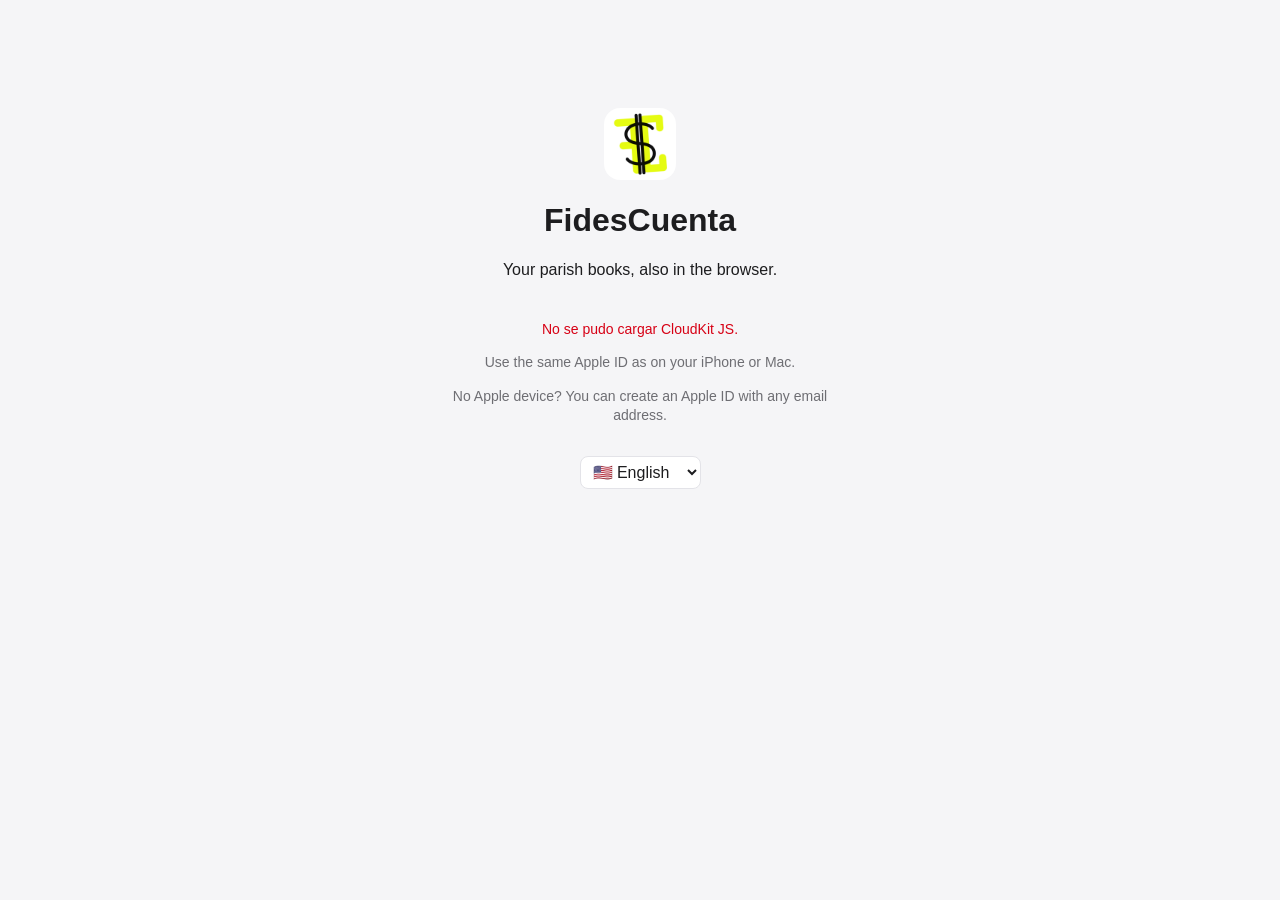
==== app/index.html @ 5e275b1d "Wersja web: układ wiersza w trybie audytu Co-Authored-By: Claude Opus 5.5 <noreply@anthropic.com>" ====
<!doctype html>
<html lang="es">
<head>
<meta charset="utf-8">
<meta name="viewport" content="width=device-width, initial-scale=1">
<title>FidesCuenta Web</title>
<meta name="description" content="FidesCuenta en el navegador: sus libros de iCloud.">
<link rel="icon" href="/fidescuenta/icon.png">
  <script type="module" crossorigin src="/app/assets/index-3t10vP0Q.js"></script>
  <link rel="stylesheet" crossorigin href="/app/assets/index-Bavd83fP.css">
</head>
<body>
<!-- Przyciski Apple rysuje biblioteka CloudKit JS w tych elementach. Trzymamy je poza
     częścią zarządzaną przez Preact i tylko przenosimy w miejsce ekranu (ui/AppleSlot). -->
<div class="holder">
  <div id="apple-sign-in-button"></div>
  <div id="apple-sign-out-button"></div>
</div>
<div id="root"></div>
</body>
</html>
---- app/assets/index-Bavd83fP.css ----
:root{--bg: #f5f5f7;--card: #ffffff;--text: #1d1d1f;--muted: #6e6e73;--line: #e3e3e8;--income: #248a3d;--expense: #d70015;--transfer: #0a64d8;--accent: #1f6f43;--warn: #b25e00;--income-tint: rgba(36, 138, 61, .07);--expense-tint: rgba(215, 0, 21, .06);--transfer-tint: rgba(10, 100, 216, .06)}@media(prefers-color-scheme:dark){:root:not([data-theme=light]){--bg: #111113;--card: #1c1c1e;--text: #f2f2f7;--muted: #a1a1a6;--line: #2c2c2e;--income: #30d158;--expense: #ff453a;--transfer: #409cff;--accent: #5cc58a;--warn: #ff9f0a;--income-tint: rgba(48, 209, 88, .14);--expense-tint: rgba(255, 69, 58, .14);--transfer-tint: rgba(64, 156, 255, .14)}}:root[data-theme=dark]{--bg: #111113;--card: #1c1c1e;--text: #f2f2f7;--muted: #a1a1a6;--line: #2c2c2e;--income: #30d158;--expense: #ff453a;--transfer: #409cff;--accent: #5cc58a;--warn: #ff9f0a;--income-tint: rgba(48, 209, 88, .14);--expense-tint: rgba(255, 69, 58, .14);--transfer-tint: rgba(64, 156, 255, .14)}*{box-sizing:border-box}body{margin:0;background:var(--bg);color:var(--text);font:16px/1.4 -apple-system,BlinkMacSystemFont,Segoe UI,Roboto,sans-serif}button,select{font:inherit;color:inherit}[hidden]{display:none!important}.banner{background:#fff4cc;color:#6b5300;text-align:center;font-size:13px;padding:6px 16px}.login{max-width:420px;margin:12vh auto 0;padding:0 16px;text-align:center}.login img{border-radius:16px}.login h1{margin:12px 0 4px}.apple{margin:24px 0 8px;width:100%;padding:12px;border:0;border-radius:10px;background:#000;color:#fff;font-weight:600;cursor:pointer}@media(prefers-color-scheme:dark){.apple{background:#fff;color:#000}}#apple-sign-in-button{margin:24px auto 8px;display:flex;justify-content:center;text-align:left}#apple-sign-out-button{text-align:left;max-width:100%}#apple-sign-out-button .apple-auth-button{width:100%!important;max-width:196px;box-sizing:border-box}.holder{display:none}.sidebar .bottom{margin-top:auto;display:flex;flex-direction:column;gap:8px}.muted{color:var(--muted);font-size:14px}html,body{height:100%}#root{height:100vh;height:100dvh;display:flex;flex-direction:column;overflow-y:auto}.app{flex:1;min-height:0;display:grid;grid-template-columns:220px 1fr;grid-template-rows:minmax(0,1fr)}.sidebar{border-right:1px solid var(--line);padding:16px 12px;display:flex;flex-direction:column;gap:12px;overflow-y:auto}.sidebar select{width:100%;padding:8px;border:1px solid var(--line);border-radius:8px;background:var(--card)}.sidebar nav{display:flex;flex-direction:column;gap:4px}.sidebar nav button{text-align:left;padding:8px 10px;border:0;border-radius:8px;background:none;cursor:pointer}.sidebar nav button.active{background:var(--accent);color:#fff}.link{margin-top:auto;border:0;background:none;color:var(--muted);cursor:pointer;text-align:left;padding:8px 10px}.content{display:flex;flex-direction:column;min-width:0;min-height:0;overflow:hidden}.bar{display:flex;align-items:center;justify-content:space-between;gap:12px;padding:16px 20px 8px}.bar h2{margin:0}.month{display:flex;align-items:center;gap:8px}.month span{min-width:150px;text-align:center}.month button{border:1px solid var(--line);background:var(--card);border-radius:8px;width:32px;height:32px;cursor:pointer}.view{flex:1;min-height:0;overflow-y:auto;padding:0 20px 16px}.empty{color:var(--muted);padding:32px 0;text-align:center}.day{display:flex;justify-content:space-between;color:var(--muted);font-size:14px;padding:16px 4px 6px;text-transform:capitalize}.row{display:flex;justify-content:space-between;gap:12px;padding:10px 12px;border-bottom:1px solid var(--line);background:var(--card)}.row.income{background:var(--income-tint)}.row.expense,.row.reimbursement{background:var(--expense-tint)}.row.transfer{background:var(--transfer-tint)}.row .main{display:flex;flex-direction:column;min-width:0;flex:1}.row .details{color:var(--muted);font-size:14px;white-space:nowrap;overflow:hidden;text-overflow:ellipsis}.row .side{display:flex;flex-direction:column;align-items:flex-end;gap:2px;flex-shrink:0}.amount{white-space:nowrap}.row.income .amount{color:var(--income)}.row.expense .amount,.row.reimbursement .amount{color:var(--expense)}.row.transfer .amount{color:var(--transfer)}.doc{font-size:12px;padding:1px 6px;border-radius:6px;background:var(--line)}.doc.none{background:#ffe2b8;color:#6b3d00}.totals{display:flex;justify-content:space-around;gap:8px;padding:12px 20px;border-top:1px solid var(--line);background:var(--card);flex-shrink:0;box-shadow:0 -4px 12px #0000000f}.totals:empty{display:none}.totals div{display:flex;flex-direction:column;align-items:center}.totals span{color:var(--muted);font-size:13px}.totals .income{color:var(--income)}.totals .expense{color:var(--expense)}.card{background:var(--card);border-radius:12px;border:1px solid var(--line);overflow:hidden}.wallet{display:flex;justify-content:space-between;padding:12px 16px;border-bottom:1px solid var(--line)}.wallet.total{color:var(--muted);border-bottom:0}@media(max-width:700px){.app{grid-template-columns:1fr;grid-template-rows:auto minmax(0,1fr)}.sidebar{border-right:0;border-bottom:1px solid var(--line);flex-direction:row;flex-wrap:wrap;align-items:center;padding:12px 16px}.sidebar select{flex:1 1 100%}.sidebar nav{flex-direction:row;flex:1 1 100%;overflow-x:auto;scrollbar-width:none}.sidebar nav button{white-space:nowrap}.link{margin:0 0 0 auto}.bar{flex-wrap:wrap;padding:12px 16px 4px}.view{padding:0 16px 12px}.sidebar .bottom{margin:0 0 0 auto;flex-direction:row;align-items:center}.month span{min-width:120px}}.status{color:var(--muted);font-size:14px}.status.error{color:var(--expense)}.syncing{font-size:12px;color:var(--muted)}.login .lang{margin-top:16px;padding:6px 8px;border:1px solid var(--line);border-radius:8px;background:var(--card)}.form{max-width:520px;padding:16px;display:flex;flex-direction:column;gap:10px}.form h3,.form p{margin:0}.form label{display:flex;flex-direction:column;gap:4px;font-size:14px;color:var(--muted)}.form input{font:inherit;color:var(--text);padding:10px;border:1px solid var(--line);border-radius:8px;background:var(--bg)}.primary{align-self:flex-start;padding:10px 18px;border:0;border-radius:8px;background:var(--accent);color:#fff;font-weight:600;cursor:pointer}.primary:disabled{opacity:.5;cursor:default}.whoami{font-size:13px;color:var(--muted)}.income{color:var(--income)}.expense{color:var(--expense)}.warn{color:var(--warn)}.small{font-size:13px}.toolbar{display:flex;flex-wrap:wrap;align-items:center;gap:8px;padding:0 20px 8px}.toolbar.inner{padding:8px 0}.toolbar.inner h4{margin:0;flex:1}.toolbar select,.toolbar input{font:inherit;font-size:14px;color:var(--text);padding:6px 8px;border:1px solid var(--line);border-radius:8px;background:var(--card)}.toolbar .search{flex:1 1 200px;min-width:160px}.toolbar.filters select{max-width:220px}.link.back{margin:0 0 8px;padding:4px 0}.segmented{display:inline-flex;border:1px solid var(--line);border-radius:8px;overflow:hidden;background:var(--card)}.segmented button{border:0;background:none;padding:6px 12px;cursor:pointer;font-size:14px}.segmented button.active{background:var(--accent);color:#fff}.segmented.small{margin-bottom:10px}.row{cursor:pointer}.row.flagged{box-shadow:inset 3px 0 0 var(--warn)}.badge{margin-right:4px;font-size:13px}.badge.ok{color:var(--income)}.badge.warn{color:var(--warn)}.with-running{position:relative}.with-running .running{position:absolute;right:12px;bottom:2px;font-size:11px}.overlay{position:fixed;top:0;right:0;bottom:0;left:0;background:#00000040;display:flex;justify-content:flex-end;z-index:10}.drawer{width:min(460px,100%);height:100%;overflow-y:auto;background:var(--bg);padding:16px 20px 32px;box-shadow:-8px 0 24px #00000026}.drawer-head{display:flex;justify-content:space-between;align-items:flex-start;gap:12px}.drawer-head h3{margin:2px 0 8px}.drawer h4{margin:18px 0 6px;color:var(--muted);font-size:13px;text-transform:uppercase;letter-spacing:.03em}.close{border:0;background:var(--line);border-radius:50%;width:30px;height:30px;cursor:pointer}.amount-big{font-size:26px}.amount-big.income{color:var(--income)}.amount-big.expense,.amount-big.reimbursement{color:var(--expense)}.amount-big.transfer{color:var(--transfer)}.fields{margin:0;background:var(--card);border:1px solid var(--line);border-radius:12px}.fields>div{display:flex;justify-content:space-between;gap:12px;padding:9px 14px;border-bottom:1px solid var(--line)}.fields>div:last-child{border-bottom:0}.fields dt{color:var(--muted)}.fields dd{margin:0;text-align:right}.note{margin:6px 0;padding:6px 10px;border-radius:8px;background:var(--card);border:1px solid var(--line);font-size:14px}.thumbs{display:flex;flex-wrap:wrap;gap:8px}.thumbs img{width:120px;height:120px;object-fit:cover;border-radius:8px;border:1px solid var(--line)}.thumbs .file{display:inline-block;padding:8px;border:1px solid var(--line);border-radius:8px;background:var(--card)}.item{display:grid;grid-template-columns:1fr auto auto;gap:8px;padding:6px 0;border-bottom:1px solid var(--line);align-items:baseline}button.wallet{width:100%;border:0;border-bottom:1px solid var(--line);background:none;text-align:left;cursor:pointer;align-items:center}button.wallet:hover{background:var(--bg)}.wallet-name{display:flex;flex-direction:column;gap:2px;min-width:0}.wallet .side{display:flex;flex-direction:column;align-items:flex-end;gap:2px}.wallet-head{padding:14px 16px;display:flex;flex-direction:column;gap:4px;margin-bottom:8px}.wallet-head h3{margin:0}.big{font-size:28px;font-weight:600;margin:4px 0}.pill{font-size:11px;font-weight:600;padding:1px 8px;border-radius:999px;background:var(--line)}.check{display:flex;align-items:center;gap:6px;margin-top:8px}.view h4{margin:18px 0 6px}.cards{display:grid;grid-template-columns:repeat(auto-fill,minmax(280px,1fr));gap:12px;margin-bottom:16px}.card.dash{padding:14px}.card.dash h4{margin:0 0 10px;color:var(--muted);font-size:14px}.bars{display:flex;align-items:flex-end;gap:6px;height:140px}.bar-group{flex:1;display:flex;flex-direction:column;align-items:center;height:100%}.bar-pair{flex:1;width:100%;display:flex;align-items:flex-end;justify-content:center;gap:2px}.col{width:40%;max-width:18px;border-radius:3px 3px 0 0;min-height:1px}.col.in,.dot.in{background:color-mix(in srgb,var(--income) 75%,transparent)}.col.out,.dot.out{background:color-mix(in srgb,var(--expense) 70%,transparent)}.bar-label{font-size:11px;color:var(--muted);margin-top:4px}.legend{display:flex;align-items:center;gap:6px;margin-top:8px;color:var(--muted)}.dot{display:inline-block;width:10px;height:10px;border-radius:2px;margin-left:6px}.hbar{display:grid;grid-template-columns:minmax(80px,1fr) 2fr auto;gap:8px;align-items:center;margin:4px 0;font-size:13px}.hbar-name{overflow:hidden;text-overflow:ellipsis;white-space:nowrap}.hbar-track{height:10px;background:var(--line);border-radius:5px;overflow:hidden}.hbar-fill{display:block;height:100%;background:color-mix(in srgb,var(--expense) 70%,transparent)}.check-line{margin:4px 0}.change{padding:8px 12px;background:var(--card);border-bottom:1px solid var(--line)}.change-head{display:flex;gap:8px;align-items:baseline}.change-head .time{margin-left:auto}.act{font-size:13px}.act.transfer{color:var(--transfer)}@media(max-width:700px){.toolbar{padding:0 16px 8px}.toolbar.filters select{flex:1 1 45%;max-width:none}}.add{border:1px solid var(--line);background:var(--card);border-radius:8px;padding:6px 10px;cursor:pointer;font-size:14px;white-space:nowrap}.add.income{color:var(--income)}.add.expense{color:var(--expense)}.add.transfer{color:var(--transfer)}.entry-form{display:flex;flex-direction:column;gap:12px}.entry-form label,.entry-form fieldset label{display:flex;flex-direction:column;gap:4px;font-size:13px;color:var(--muted)}.entry-form input,.entry-form select,.entry-form textarea{font:inherit;font-size:16px;color:var(--text);padding:9px 10px;border:1px solid var(--line);border-radius:8px;background:var(--card)}.entry-form label.check{flex-direction:row;align-items:center;gap:8px;color:var(--text);font-size:15px}.entry-form fieldset{border:1px solid var(--line);border-radius:12px;padding:10px 12px 12px;display:flex;flex-direction:column;gap:10px;margin:0}.entry-form legend{color:var(--muted);font-size:13px;padding:0 4px}.amount-input input{font-size:28px;font-weight:600}.amount-input.income input{color:var(--income)}.amount-input.expense input{color:var(--expense)}.form-actions{display:flex;justify-content:flex-end;align-items:center;gap:12px;position:sticky;bottom:0;background:var(--bg);padding:8px 0}.form-actions .link,.entry-actions .link{margin:0}.entry-actions{display:flex;flex-wrap:wrap;gap:10px;align-items:center;margin:4px 0 10px}.link.danger{color:var(--expense)}.file-button{display:inline-flex;align-items:center;gap:6px;padding:8px 12px;border:1px dashed var(--line);border-radius:8px;cursor:pointer;color:var(--text);font-size:14px;width:fit-content;margin-bottom:8px}.file-button.busy{opacity:.6}.thumbs .pending{position:relative;display:inline-block}.thumbs .pending img{width:90px;height:90px}.thumbs .remove{position:absolute;top:4px;right:4px;border:0;border-radius:50%;width:22px;height:22px;background:#0009;color:#fff;cursor:pointer}.pad{padding:0 20px;margin:4px 0}.filters-toggle.on{background:var(--line)}@media(max-width:700px){#root{height:auto;overflow:visible}.app{min-height:100dvh}.content,.view{overflow:visible;min-height:auto}.totals{position:sticky;bottom:0;z-index:5}}.tick{display:inline-block;width:18px;color:var(--accent)}.primary.pay{margin:12px 0}.audit-box{border:0;background:none;cursor:pointer;font-size:18px;width:26px;padding:0;margin-right:6px;color:var(--muted);align-self:center}.audit-box.verified{color:var(--income)}.audit-box.doubtful{color:var(--warn)}.row.with-audit{padding-left:6px}.add.on{background:var(--line)}
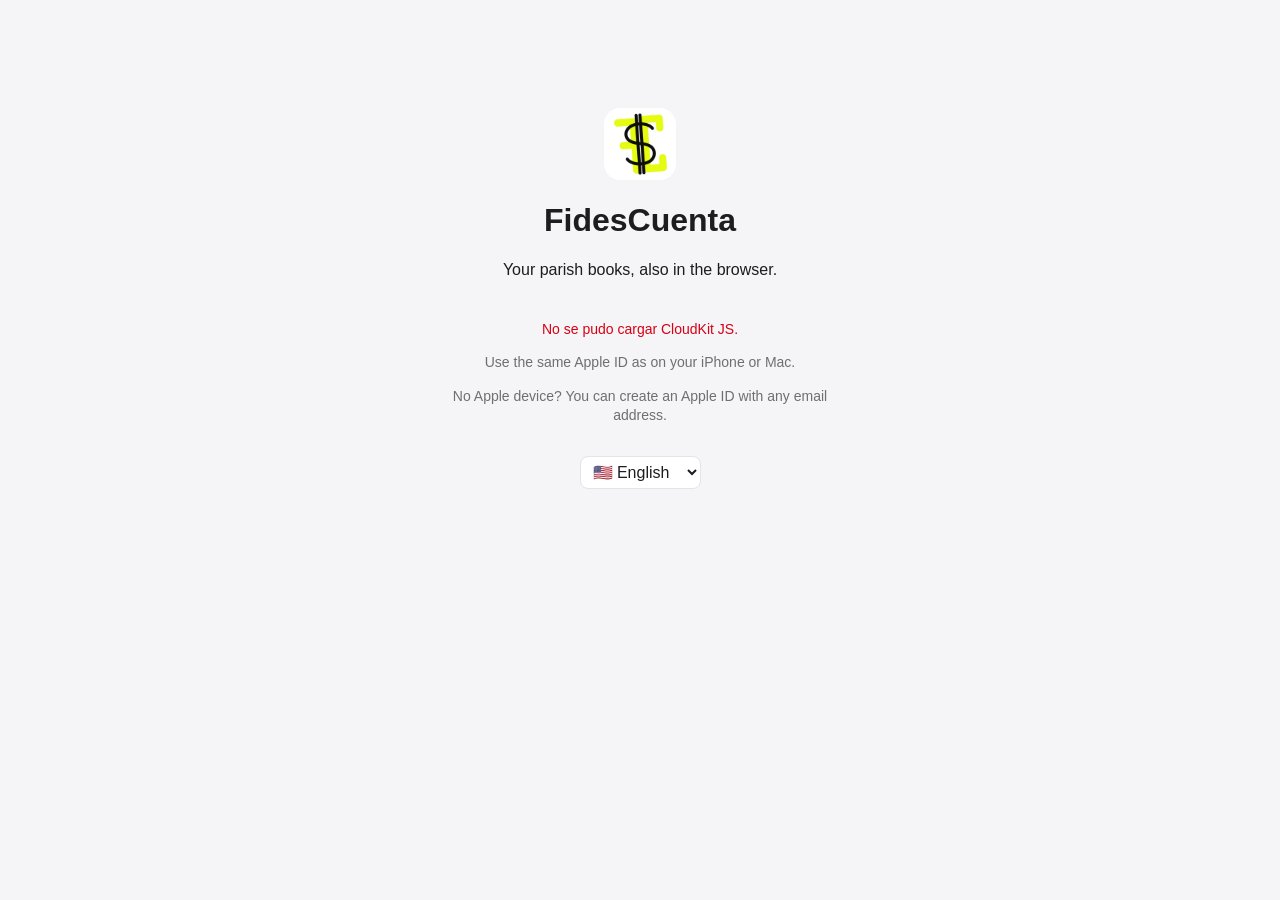
==== commit f17eeaee: "Wersja web: dostęp roli do portfeli Co-Authored-By: Claude Opus 5.5 <noreply@anthropic.com>" ====
--- a/app/index.html
+++ b/app/index.html
@@ -6,8 +6,8 @@
 <title>FidesCuenta Web</title>
 <meta name="description" content="FidesCuenta en el navegador: sus libros de iCloud.">
 <link rel="icon" href="/fidescuenta/icon.png">
-  <script type="module" crossorigin src="/app/assets/index-3t10vP0Q.js"></script>
-  <link rel="stylesheet" crossorigin href="/app/assets/index-Bavd83fP.css">
+  <script type="module" crossorigin src="/app/assets/index-h3QQU57W.js"></script>
+  <link rel="stylesheet" crossorigin href="/app/assets/index-BmXLQHht.css">
 </head>
 <body>
 <!-- Przyciski Apple rysuje biblioteka CloudKit JS w tych elementach. Trzymamy je poza
--- a/app/assets/index-BmXLQHht.css
+++ b/app/assets/index-BmXLQHht.css
@@ -0,0 +1 @@
+:root{--bg: #f5f5f7;--card: #ffffff;--text: #1d1d1f;--muted: #6e6e73;--line: #e3e3e8;--income: #248a3d;--expense: #d70015;--transfer: #0a64d8;--accent: #1f6f43;--warn: #b25e00;--income-tint: rgba(36, 138, 61, .07);--expense-tint: rgba(215, 0, 21, .06);--transfer-tint: rgba(10, 100, 216, .06)}@media(prefers-color-scheme:dark){:root:not([data-theme=light]){--bg: #111113;--card: #1c1c1e;--text: #f2f2f7;--muted: #a1a1a6;--line: #2c2c2e;--income: #30d158;--expense: #ff453a;--transfer: #409cff;--accent: #5cc58a;--warn: #ff9f0a;--income-tint: rgba(48, 209, 88, .14);--expense-tint: rgba(255, 69, 58, .14);--transfer-tint: rgba(64, 156, 255, .14)}}:root[data-theme=dark]{--bg: #111113;--card: #1c1c1e;--text: #f2f2f7;--muted: #a1a1a6;--line: #2c2c2e;--income: #30d158;--expense: #ff453a;--transfer: #409cff;--accent: #5cc58a;--warn: #ff9f0a;--income-tint: rgba(48, 209, 88, .14);--expense-tint: rgba(255, 69, 58, .14);--transfer-tint: rgba(64, 156, 255, .14)}*{box-sizing:border-box}body{margin:0;background:var(--bg);color:var(--text);font:16px/1.4 -apple-system,BlinkMacSystemFont,Segoe UI,Roboto,sans-serif}button,select{font:inherit;color:inherit}[hidden]{display:none!important}.banner{background:#fff4cc;color:#6b5300;text-align:center;font-size:13px;padding:6px 16px}.login{max-width:420px;margin:12vh auto 0;padding:0 16px;text-align:center}.login img{border-radius:16px}.login h1{margin:12px 0 4px}.apple{margin:24px 0 8px;width:100%;padding:12px;border:0;border-radius:10px;background:#000;color:#fff;font-weight:600;cursor:pointer}@media(prefers-color-scheme:dark){.apple{background:#fff;color:#000}}#apple-sign-in-button{margin:24px auto 8px;display:flex;justify-content:center;text-align:left}#apple-sign-out-button{text-align:left;max-width:100%}#apple-sign-out-button .apple-auth-button{width:100%!important;max-width:196px;box-sizing:border-box}.holder{display:none}.sidebar .bottom{margin-top:auto;display:flex;flex-direction:column;gap:8px}.muted{color:var(--muted);font-size:14px}html,body{height:100%}#root{height:100vh;height:100dvh;display:flex;flex-direction:column;overflow-y:auto}.app{flex:1;min-height:0;display:grid;grid-template-columns:220px 1fr;grid-template-rows:minmax(0,1fr)}.sidebar{border-right:1px solid var(--line);padding:16px 12px;display:flex;flex-direction:column;gap:12px;overflow-y:auto}.sidebar select{width:100%;padding:8px;border:1px solid var(--line);border-radius:8px;background:var(--card)}.sidebar nav{display:flex;flex-direction:column;gap:4px}.sidebar nav button{text-align:left;padding:8px 10px;border:0;border-radius:8px;background:none;cursor:pointer}.sidebar nav button.active{background:var(--accent);color:#fff}.link{margin-top:auto;border:0;background:none;color:var(--muted);cursor:pointer;text-align:left;padding:8px 10px}.content{display:flex;flex-direction:column;min-width:0;min-height:0;overflow:hidden}.bar{display:flex;align-items:center;justify-content:space-between;gap:12px;padding:16px 20px 8px}.bar h2{margin:0}.month{display:flex;align-items:center;gap:8px}.month span{min-width:150px;text-align:center}.month button{border:1px solid var(--line);background:var(--card);border-radius:8px;width:32px;height:32px;cursor:pointer}.view{flex:1;min-height:0;overflow-y:auto;padding:0 20px 16px}.empty{color:var(--muted);padding:32px 0;text-align:center}.day{display:flex;justify-content:space-between;color:var(--muted);font-size:14px;padding:16px 4px 6px;text-transform:capitalize}.row{display:flex;justify-content:space-between;gap:12px;padding:10px 12px;border-bottom:1px solid var(--line);background:var(--card)}.row.income{background:var(--income-tint)}.row.expense,.row.reimbursement{background:var(--expense-tint)}.row.transfer{background:var(--transfer-tint)}.row .main{display:flex;flex-direction:column;min-width:0;flex:1}.row .details{color:var(--muted);font-size:14px;white-space:nowrap;overflow:hidden;text-overflow:ellipsis}.row .side{display:flex;flex-direction:column;align-items:flex-end;gap:2px;flex-shrink:0}.amount{white-space:nowrap}.row.income .amount{color:var(--income)}.row.expense .amount,.row.reimbursement .amount{color:var(--expense)}.row.transfer .amount{color:var(--transfer)}.doc{font-size:12px;padding:1px 6px;border-radius:6px;background:var(--line)}.doc.none{background:#ffe2b8;color:#6b3d00}.totals{display:flex;justify-content:space-around;gap:8px;padding:12px 20px;border-top:1px solid var(--line);background:var(--card);flex-shrink:0;box-shadow:0 -4px 12px #0000000f}.totals:empty{display:none}.totals div{display:flex;flex-direction:column;align-items:center}.totals span{color:var(--muted);font-size:13px}.totals .income{color:var(--income)}.totals .expense{color:var(--expense)}.card{background:var(--card);border-radius:12px;border:1px solid var(--line);overflow:hidden}.wallet{display:flex;justify-content:space-between;padding:12px 16px;border-bottom:1px solid var(--line)}.wallet.total{color:var(--muted);border-bottom:0}@media(max-width:700px){.app{grid-template-columns:1fr;grid-template-rows:auto minmax(0,1fr)}.sidebar{border-right:0;border-bottom:1px solid var(--line);flex-direction:row;flex-wrap:wrap;align-items:center;padding:12px 16px}.sidebar select{flex:1 1 100%}.sidebar nav{flex-direction:row;flex:1 1 100%;overflow-x:auto;scrollbar-width:none}.sidebar nav button{white-space:nowrap}.link{margin:0 0 0 auto}.bar{flex-wrap:wrap;padding:12px 16px 4px}.view{padding:0 16px 12px}.sidebar .bottom{margin:0 0 0 auto;flex-direction:row;align-items:center}.month span{min-width:120px}}.status{color:var(--muted);font-size:14px}.status.error{color:var(--expense)}.syncing{font-size:12px;color:var(--muted)}.login .lang{margin-top:16px;padding:6px 8px;border:1px solid var(--line);border-radius:8px;background:var(--card)}.form{max-width:520px;padding:16px;display:flex;flex-direction:column;gap:10px}.form h3,.form p{margin:0}.form label{display:flex;flex-direction:column;gap:4px;font-size:14px;color:var(--muted)}.form input{font:inherit;color:var(--text);padding:10px;border:1px solid var(--line);border-radius:8px;background:var(--bg)}.primary{align-self:flex-start;padding:10px 18px;border:0;border-radius:8px;background:var(--accent);color:#fff;font-weight:600;cursor:pointer}.primary:disabled{opacity:.5;cursor:default}.whoami{font-size:13px;color:var(--muted)}.income{color:var(--income)}.expense{color:var(--expense)}.warn{color:var(--warn)}.small{font-size:13px}.toolbar{display:flex;flex-wrap:wrap;align-items:center;gap:8px;padding:0 20px 8px}.toolbar.inner{padding:8px 0}.toolbar.inner h4{margin:0;flex:1}.toolbar select,.toolbar input{font:inherit;font-size:14px;color:var(--text);padding:6px 8px;border:1px solid var(--line);border-radius:8px;background:var(--card)}.toolbar .search{flex:1 1 200px;min-width:160px}.toolbar.filters select{max-width:220px}.link.back{margin:0 0 8px;padding:4px 0}.segmented{display:inline-flex;border:1px solid var(--line);border-radius:8px;overflow:hidden;background:var(--card)}.segmented button{border:0;background:none;padding:6px 12px;cursor:pointer;font-size:14px}.segmented button.active{background:var(--accent);color:#fff}.segmented.small{margin-bottom:10px}.row{cursor:pointer}.row.flagged{box-shadow:inset 3px 0 0 var(--warn)}.badge{margin-right:4px;font-size:13px}.badge.ok{color:var(--income)}.badge.warn{color:var(--warn)}.with-running{position:relative}.with-running .running{position:absolute;right:12px;bottom:2px;font-size:11px}.overlay{position:fixed;top:0;right:0;bottom:0;left:0;background:#00000040;display:flex;justify-content:flex-end;z-index:10}.drawer{width:min(460px,100%);height:100%;overflow-y:auto;background:var(--bg);padding:16px 20px 32px;box-shadow:-8px 0 24px #00000026}.drawer-head{display:flex;justify-content:space-between;align-items:flex-start;gap:12px}.drawer-head h3{margin:2px 0 8px}.drawer h4{margin:18px 0 6px;color:var(--muted);font-size:13px;text-transform:uppercase;letter-spacing:.03em}.close{border:0;background:var(--line);border-radius:50%;width:30px;height:30px;cursor:pointer}.amount-big{font-size:26px}.amount-big.income{color:var(--income)}.amount-big.expense,.amount-big.reimbursement{color:var(--expense)}.amount-big.transfer{color:var(--transfer)}.fields{margin:0;background:var(--card);border:1px solid var(--line);border-radius:12px}.fields>div{display:flex;justify-content:space-between;gap:12px;padding:9px 14px;border-bottom:1px solid var(--line)}.fields>div:last-child{border-bottom:0}.fields dt{color:var(--muted)}.fields dd{margin:0;text-align:right}.note{margin:6px 0;padding:6px 10px;border-radius:8px;background:var(--card);border:1px solid var(--line);font-size:14px}.thumbs{display:flex;flex-wrap:wrap;gap:8px}.thumbs img{width:120px;height:120px;object-fit:cover;border-radius:8px;border:1px solid var(--line)}.thumbs .file{display:inline-block;padding:8px;border:1px solid var(--line);border-radius:8px;background:var(--card)}.item{display:grid;grid-template-columns:1fr auto auto;gap:8px;padding:6px 0;border-bottom:1px solid var(--line);align-items:baseline}button.wallet{width:100%;border:0;border-bottom:1px solid var(--line);background:none;text-align:left;cursor:pointer;align-items:center}button.wallet:hover{background:var(--bg)}.wallet-name{display:flex;flex-direction:column;gap:2px;min-width:0}.wallet .side{display:flex;flex-direction:column;align-items:flex-end;gap:2px}.wallet-head{padding:14px 16px;display:flex;flex-direction:column;gap:4px;margin-bottom:8px}.wallet-head h3{margin:0}.big{font-size:28px;font-weight:600;margin:4px 0}.pill{font-size:11px;font-weight:600;padding:1px 8px;border-radius:999px;background:var(--line)}.check{display:flex;align-items:center;gap:6px;margin-top:8px}.view h4{margin:18px 0 6px}.cards{display:grid;grid-template-columns:repeat(auto-fill,minmax(280px,1fr));gap:12px;margin-bottom:16px}.card.dash{padding:14px}.card.dash h4{margin:0 0 10px;color:var(--muted);font-size:14px}.bars{display:flex;align-items:flex-end;gap:6px;height:140px}.bar-group{flex:1;display:flex;flex-direction:column;align-items:center;height:100%}.bar-pair{flex:1;width:100%;display:flex;align-items:flex-end;justify-content:center;gap:2px}.col{width:40%;max-width:18px;border-radius:3px 3px 0 0;min-height:1px}.col.in,.dot.in{background:color-mix(in srgb,var(--income) 75%,transparent)}.col.out,.dot.out{background:color-mix(in srgb,var(--expense) 70%,transparent)}.bar-label{font-size:11px;color:var(--muted);margin-top:4px}.legend{display:flex;align-items:center;gap:6px;margin-top:8px;color:var(--muted)}.dot{display:inline-block;width:10px;height:10px;border-radius:2px;margin-left:6px}.hbar{display:grid;grid-template-columns:minmax(80px,1fr) 2fr auto;gap:8px;align-items:center;margin:4px 0;font-size:13px}.hbar-name{overflow:hidden;text-overflow:ellipsis;white-space:nowrap}.hbar-track{height:10px;background:var(--line);border-radius:5px;overflow:hidden}.hbar-fill{display:block;height:100%;background:color-mix(in srgb,var(--expense) 70%,transparent)}.check-line{margin:4px 0}.change{padding:8px 12px;background:var(--card);border-bottom:1px solid var(--line)}.change-head{display:flex;gap:8px;align-items:baseline}.change-head .time{margin-left:auto}.act{font-size:13px}.act.transfer{color:var(--transfer)}@media(max-width:700px){.toolbar{padding:0 16px 8px}.toolbar.filters select{flex:1 1 45%;max-width:none}}.add{border:1px solid var(--line);background:var(--card);border-radius:8px;padding:6px 10px;cursor:pointer;font-size:14px;white-space:nowrap}.add.income{color:var(--income)}.add.expense{color:var(--expense)}.add.transfer{color:var(--transfer)}.entry-form{display:flex;flex-direction:column;gap:12px}.entry-form label,.entry-form fieldset label{display:flex;flex-direction:column;gap:4px;font-size:13px;color:var(--muted)}.entry-form input,.entry-form select,.entry-form textarea{font:inherit;font-size:16px;color:var(--text);padding:9px 10px;border:1px solid var(--line);border-radius:8px;background:var(--card)}.entry-form label.check{flex-direction:row;align-items:center;gap:8px;color:var(--text);font-size:15px}.entry-form fieldset{border:1px solid var(--line);border-radius:12px;padding:10px 12px 12px;display:flex;flex-direction:column;gap:10px;margin:0}.entry-form legend{color:var(--muted);font-size:13px;padding:0 4px}.amount-input input{font-size:28px;font-weight:600}.amount-input.income input{color:var(--income)}.amount-input.expense input{color:var(--expense)}.form-actions{display:flex;justify-content:flex-end;align-items:center;gap:12px;position:sticky;bottom:0;background:var(--bg);padding:8px 0}.form-actions .link,.entry-actions .link{margin:0}.entry-actions{display:flex;flex-wrap:wrap;gap:10px;align-items:center;margin:4px 0 10px}.link.danger{color:var(--expense)}.file-button{display:inline-flex;align-items:center;gap:6px;padding:8px 12px;border:1px dashed var(--line);border-radius:8px;cursor:pointer;color:var(--text);font-size:14px;width:fit-content;margin-bottom:8px}.file-button.busy{opacity:.6}.thumbs .pending{position:relative;display:inline-block}.thumbs .pending img{width:90px;height:90px}.thumbs .remove{position:absolute;top:4px;right:4px;border:0;border-radius:50%;width:22px;height:22px;background:#0009;color:#fff;cursor:pointer}.pad{padding:0 20px;margin:4px 0}.filters-toggle.on{background:var(--line)}@media(max-width:700px){#root{height:auto;overflow:visible}.app{min-height:100dvh}.content,.view{overflow:visible;min-height:auto}.totals{position:sticky;bottom:0;z-index:5}}.tick{display:inline-block;width:18px;color:var(--accent)}.primary.pay{margin:12px 0}.audit-box{border:0;background:none;cursor:pointer;font-size:18px;width:26px;padding:0;margin-right:6px;color:var(--muted);align-self:center}.audit-box.verified{color:var(--income)}.audit-box.doubtful{color:var(--warn)}.row.with-audit{padding-left:6px}.add.on{background:var(--line)}label.add{display:inline-flex;align-items:center;gap:4px}label.add.busy{opacity:.6}.invoice-row{border-bottom:1px solid var(--line)}.invoice-row .wallet{border-bottom:0}.suggestion{display:flex;align-items:center;gap:10px;padding:0 16px 10px}.suggestion .link{margin:0;padding:2px 8px;color:var(--accent);font-weight:600}.note.report{white-space:pre-wrap;margin:0 20px 8px;font:inherit;font-size:14px}.form input[type=range]{padding:0}.wallet.locked{opacity:.7}
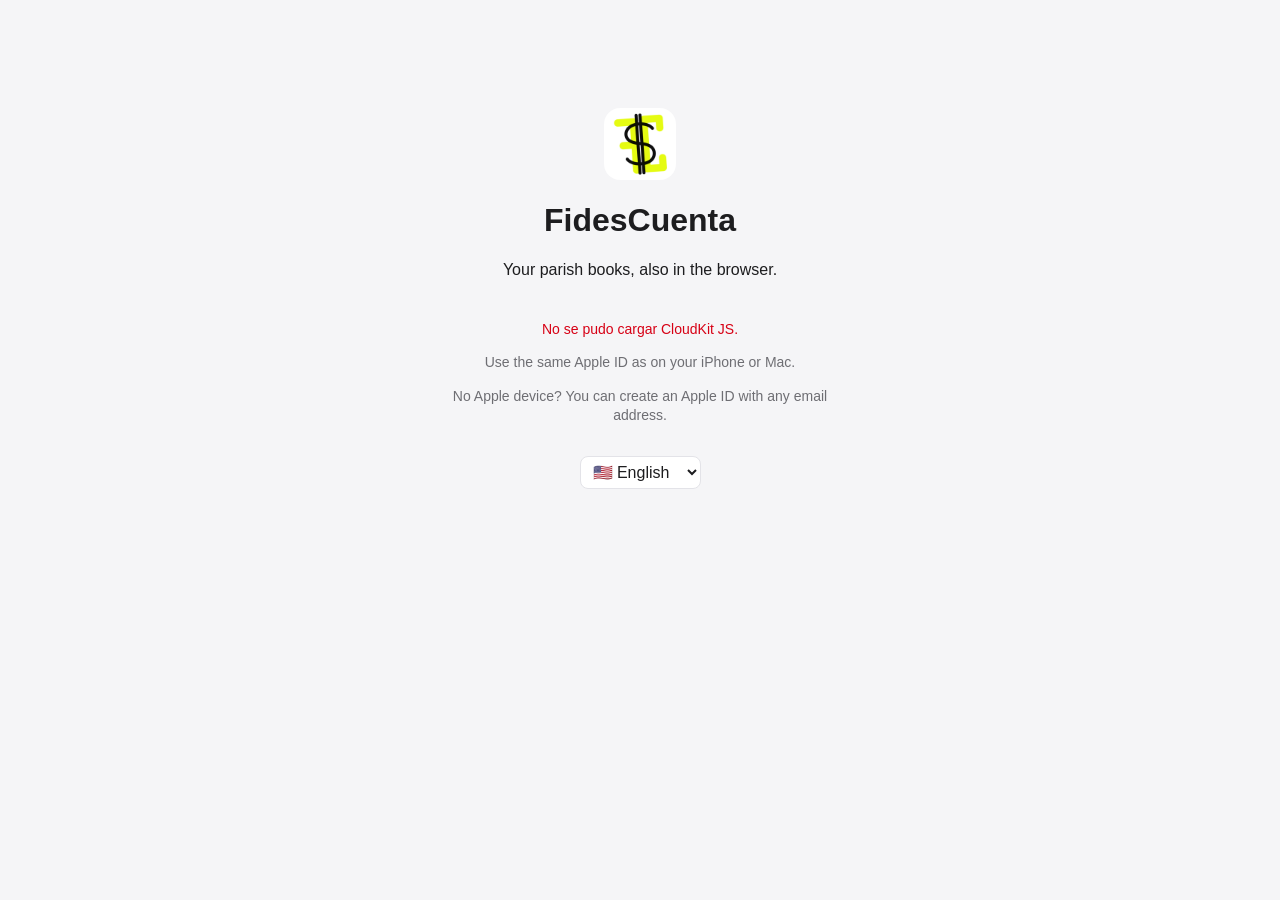
==== commit a4edf0c7: "Wersja web: górna belka nie chowa się pod paskiem Safari Co-Authored-By: Claude Opus 5.5 <noreply@an" ====
--- a/app/index.html
+++ b/app/index.html
@@ -6,8 +6,8 @@
 <title>FidesCuenta Web</title>
 <meta name="description" content="FidesCuenta en el navegador: sus libros de iCloud.">
 <link rel="icon" href="/fidescuenta/icon.png">
-  <script type="module" crossorigin src="/app/assets/index-h3QQU57W.js"></script>
-  <link rel="stylesheet" crossorigin href="/app/assets/index-BmXLQHht.css">
+  <script type="module" crossorigin src="/app/assets/index-NWczV3Xb.js"></script>
+  <link rel="stylesheet" crossorigin href="/app/assets/index-BcK9_zr9.css">
 </head>
 <body>
 <!-- Przyciski Apple rysuje biblioteka CloudKit JS w tych elementach. Trzymamy je poza
--- a/app/assets/index-BcK9_zr9.css
+++ b/app/assets/index-BcK9_zr9.css
@@ -0,0 +1 @@
+:root{--bg: #f5f5f7;--card: #ffffff;--text: #1d1d1f;--muted: #6e6e73;--line: #e3e3e8;--income: #248a3d;--expense: #d70015;--transfer: #0a64d8;--accent: #1f6f43;--warn: #b25e00;--income-tint: rgba(36, 138, 61, .07);--expense-tint: rgba(215, 0, 21, .06);--transfer-tint: rgba(10, 100, 216, .06)}@media(prefers-color-scheme:dark){:root:not([data-theme=light]){--bg: #111113;--card: #1c1c1e;--text: #f2f2f7;--muted: #a1a1a6;--line: #2c2c2e;--income: #30d158;--expense: #ff453a;--transfer: #409cff;--accent: #5cc58a;--warn: #ff9f0a;--income-tint: rgba(48, 209, 88, .14);--expense-tint: rgba(255, 69, 58, .14);--transfer-tint: rgba(64, 156, 255, .14)}}:root[data-theme=dark]{--bg: #111113;--card: #1c1c1e;--text: #f2f2f7;--muted: #a1a1a6;--line: #2c2c2e;--income: #30d158;--expense: #ff453a;--transfer: #409cff;--accent: #5cc58a;--warn: #ff9f0a;--income-tint: rgba(48, 209, 88, .14);--expense-tint: rgba(255, 69, 58, .14);--transfer-tint: rgba(64, 156, 255, .14)}*{box-sizing:border-box}body{margin:0;background:var(--bg);color:var(--text);font:16px/1.4 -apple-system,BlinkMacSystemFont,Segoe UI,Roboto,sans-serif}button,select{font:inherit;color:inherit}[hidden]{display:none!important}.banner{background:#fff4cc;color:#6b5300;text-align:center;font-size:13px;padding:6px 16px}.login{max-width:420px;margin:12vh auto 0;padding:0 16px;text-align:center}.login img{border-radius:16px}.login h1{margin:12px 0 4px}.apple{margin:24px 0 8px;width:100%;padding:12px;border:0;border-radius:10px;background:#000;color:#fff;font-weight:600;cursor:pointer}@media(prefers-color-scheme:dark){.apple{background:#fff;color:#000}}#apple-sign-in-button{margin:24px auto 8px;display:flex;justify-content:center;text-align:left}#apple-sign-out-button{text-align:left;max-width:100%}#apple-sign-out-button .apple-auth-button{width:100%!important;max-width:196px;box-sizing:border-box}.holder{display:none}.sidebar .bottom{margin-top:auto;display:flex;flex-direction:column;gap:8px}.muted{color:var(--muted);font-size:14px}html,body{height:100%}#root{height:100%;display:flex;flex-direction:column;overflow-y:auto}@media(min-width:701px){html,body{overflow:hidden}}.app{flex:1;min-height:0;display:grid;grid-template-columns:220px 1fr;grid-template-rows:minmax(0,1fr)}.sidebar{border-right:1px solid var(--line);padding:16px 12px;display:flex;flex-direction:column;gap:12px;overflow-y:auto}.sidebar select{width:100%;padding:8px;border:1px solid var(--line);border-radius:8px;background:var(--card)}.sidebar nav{display:flex;flex-direction:column;gap:4px}.sidebar nav button{text-align:left;padding:8px 10px;border:0;border-radius:8px;background:none;cursor:pointer}.sidebar nav button.active{background:var(--accent);color:#fff}.link{margin-top:auto;border:0;background:none;color:var(--muted);cursor:pointer;text-align:left;padding:8px 10px}.content{display:flex;flex-direction:column;min-width:0;min-height:0;overflow:hidden}.bar{display:flex;align-items:center;justify-content:space-between;gap:12px;padding:16px 20px 8px}.bar h2{margin:0}.month{display:flex;align-items:center;gap:8px}.month span{min-width:150px;text-align:center}.month button{border:1px solid var(--line);background:var(--card);border-radius:8px;width:32px;height:32px;cursor:pointer}.view{flex:1;min-height:0;overflow-y:auto;padding:0 20px 16px}.empty{color:var(--muted);padding:32px 0;text-align:center}.day{display:flex;justify-content:space-between;color:var(--muted);font-size:14px;padding:16px 4px 6px;text-transform:capitalize}.row{display:flex;justify-content:space-between;gap:12px;padding:10px 12px;border-bottom:1px solid var(--line);background:var(--card)}.row.income{background:var(--income-tint)}.row.expense,.row.reimbursement{background:var(--expense-tint)}.row.transfer{background:var(--transfer-tint)}.row .main{display:flex;flex-direction:column;min-width:0;flex:1}.row .details{color:var(--muted);font-size:14px;white-space:nowrap;overflow:hidden;text-overflow:ellipsis}.row .side{display:flex;flex-direction:column;align-items:flex-end;gap:2px;flex-shrink:0}.amount{white-space:nowrap}.row.income .amount{color:var(--income)}.row.expense .amount,.row.reimbursement .amount{color:var(--expense)}.row.transfer .amount{color:var(--transfer)}.doc{font-size:12px;padding:1px 6px;border-radius:6px;background:var(--line)}.doc.none{background:#ffe2b8;color:#6b3d00}.totals{display:flex;justify-content:space-around;gap:8px;padding:12px 20px;border-top:1px solid var(--line);background:var(--card);flex-shrink:0;box-shadow:0 -4px 12px #0000000f}.totals:empty{display:none}.totals div{display:flex;flex-direction:column;align-items:center}.totals span{color:var(--muted);font-size:13px}.totals .income{color:var(--income)}.totals .expense{color:var(--expense)}.card{background:var(--card);border-radius:12px;border:1px solid var(--line);overflow:hidden}.wallet{display:flex;justify-content:space-between;padding:12px 16px;border-bottom:1px solid var(--line)}.wallet.total{color:var(--muted);border-bottom:0}@media(max-width:700px){.app{grid-template-columns:1fr;grid-template-rows:auto minmax(0,1fr)}.sidebar{border-right:0;border-bottom:1px solid var(--line);flex-direction:row;flex-wrap:wrap;align-items:center;padding:12px 16px}.sidebar select{flex:1 1 100%}.sidebar nav{flex-direction:row;flex:1 1 100%;overflow-x:auto;scrollbar-width:none}.sidebar nav button{white-space:nowrap}.link{margin:0 0 0 auto}.bar{flex-wrap:wrap;padding:12px 16px 4px}.view{padding:0 16px 12px}.sidebar .bottom{margin:0 0 0 auto;flex-direction:row;align-items:center}.month span{min-width:120px}}.status{color:var(--muted);font-size:14px}.status.error{color:var(--expense)}.syncing{font-size:12px;color:var(--muted)}.login .lang{margin-top:16px;padding:6px 8px;border:1px solid var(--line);border-radius:8px;background:var(--card)}.form{max-width:520px;padding:16px;display:flex;flex-direction:column;gap:10px}.form h3,.form p{margin:0}.form label{display:flex;flex-direction:column;gap:4px;font-size:14px;color:var(--muted)}.form input{font:inherit;color:var(--text);padding:10px;border:1px solid var(--line);border-radius:8px;background:var(--bg)}.primary{align-self:flex-start;padding:10px 18px;border:0;border-radius:8px;background:var(--accent);color:#fff;font-weight:600;cursor:pointer}.primary:disabled{opacity:.5;cursor:default}.whoami{font-size:13px;color:var(--muted)}.income{color:var(--income)}.expense{color:var(--expense)}.warn{color:var(--warn)}.small{font-size:13px}.toolbar{display:flex;flex-wrap:wrap;align-items:center;gap:8px;padding:0 20px 8px}.toolbar.inner{padding:8px 0}.toolbar.inner h4{margin:0;flex:1}.toolbar select,.toolbar input{font:inherit;font-size:14px;color:var(--text);padding:6px 8px;border:1px solid var(--line);border-radius:8px;background:var(--card)}.toolbar .search{flex:1 1 200px;min-width:160px}.toolbar.filters select{max-width:220px}.link.back{margin:0 0 8px;padding:4px 0}.segmented{display:inline-flex;border:1px solid var(--line);border-radius:8px;overflow:hidden;background:var(--card)}.segmented button{border:0;background:none;padding:6px 12px;cursor:pointer;font-size:14px}.segmented button.active{background:var(--accent);color:#fff}.segmented.small{margin-bottom:10px}.row{cursor:pointer}.row.flagged{box-shadow:inset 3px 0 0 var(--warn)}.badge{margin-right:4px;font-size:13px}.badge.ok{color:var(--income)}.badge.warn{color:var(--warn)}.with-running{position:relative}.with-running .running{position:absolute;right:12px;bottom:2px;font-size:11px}.overlay{position:fixed;top:0;right:0;bottom:0;left:0;background:#00000040;display:flex;justify-content:flex-end;z-index:10}.drawer{width:min(460px,100%);height:100%;overflow-y:auto;background:var(--bg);padding:16px 20px 32px;box-shadow:-8px 0 24px #00000026}.drawer-head{display:flex;justify-content:space-between;align-items:flex-start;gap:12px}.drawer-head h3{margin:2px 0 8px}.drawer h4{margin:18px 0 6px;color:var(--muted);font-size:13px;text-transform:uppercase;letter-spacing:.03em}.close{border:0;background:var(--line);border-radius:50%;width:30px;height:30px;cursor:pointer}.amount-big{font-size:26px}.amount-big.income{color:var(--income)}.amount-big.expense,.amount-big.reimbursement{color:var(--expense)}.amount-big.transfer{color:var(--transfer)}.fields{margin:0;background:var(--card);border:1px solid var(--line);border-radius:12px}.fields>div{display:flex;justify-content:space-between;gap:12px;padding:9px 14px;border-bottom:1px solid var(--line)}.fields>div:last-child{border-bottom:0}.fields dt{color:var(--muted)}.fields dd{margin:0;text-align:right}.note{margin:6px 0;padding:6px 10px;border-radius:8px;background:var(--card);border:1px solid var(--line);font-size:14px}.thumbs{display:flex;flex-wrap:wrap;gap:8px}.thumbs img{width:120px;height:120px;object-fit:cover;border-radius:8px;border:1px solid var(--line)}.thumbs .file{display:inline-block;padding:8px;border:1px solid var(--line);border-radius:8px;background:var(--card)}.item{display:grid;grid-template-columns:1fr auto auto;gap:8px;padding:6px 0;border-bottom:1px solid var(--line);align-items:baseline}button.wallet{width:100%;border:0;border-bottom:1px solid var(--line);background:none;text-align:left;cursor:pointer;align-items:center}button.wallet:hover{background:var(--bg)}.wallet-name{display:flex;flex-direction:column;gap:2px;min-width:0}.wallet .side{display:flex;flex-direction:column;align-items:flex-end;gap:2px}.wallet-head{padding:14px 16px;display:flex;flex-direction:column;gap:4px;margin-bottom:8px}.wallet-head h3{margin:0}.big{font-size:28px;font-weight:600;margin:4px 0}.pill{font-size:11px;font-weight:600;padding:1px 8px;border-radius:999px;background:var(--line)}.check{display:flex;align-items:center;gap:6px;margin-top:8px}.view h4{margin:18px 0 6px}.cards{display:grid;grid-template-columns:repeat(auto-fill,minmax(280px,1fr));gap:12px;margin-bottom:16px}.card.dash{padding:14px}.card.dash h4{margin:0 0 10px;color:var(--muted);font-size:14px}.bars{display:flex;align-items:flex-end;gap:6px;height:140px}.bar-group{flex:1;display:flex;flex-direction:column;align-items:center;height:100%}.bar-pair{flex:1;width:100%;display:flex;align-items:flex-end;justify-content:center;gap:2px}.col{width:40%;max-width:18px;border-radius:3px 3px 0 0;min-height:1px}.col.in,.dot.in{background:color-mix(in srgb,var(--income) 75%,transparent)}.col.out,.dot.out{background:color-mix(in srgb,var(--expense) 70%,transparent)}.bar-label{font-size:11px;color:var(--muted);margin-top:4px}.legend{display:flex;align-items:center;gap:6px;margin-top:8px;color:var(--muted)}.dot{display:inline-block;width:10px;height:10px;border-radius:2px;margin-left:6px}.hbar{display:grid;grid-template-columns:minmax(80px,1fr) 2fr auto;gap:8px;align-items:center;margin:4px 0;font-size:13px}.hbar-name{overflow:hidden;text-overflow:ellipsis;white-space:nowrap}.hbar-track{height:10px;background:var(--line);border-radius:5px;overflow:hidden}.hbar-fill{display:block;height:100%;background:color-mix(in srgb,var(--expense) 70%,transparent)}.check-line{margin:4px 0}.change{padding:8px 12px;background:var(--card);border-bottom:1px solid var(--line)}.change-head{display:flex;gap:8px;align-items:baseline}.change-head .time{margin-left:auto}.act{font-size:13px}.act.transfer{color:var(--transfer)}@media(max-width:700px){.toolbar{padding:0 16px 8px}.toolbar.filters select{flex:1 1 45%;max-width:none}}.add{border:1px solid var(--line);background:var(--card);border-radius:8px;padding:6px 10px;cursor:pointer;font-size:14px;white-space:nowrap}.add.income{color:var(--income)}.add.expense{color:var(--expense)}.add.transfer{color:var(--transfer)}.entry-form{display:flex;flex-direction:column;gap:12px}.entry-form label,.entry-form fieldset label{display:flex;flex-direction:column;gap:4px;font-size:13px;color:var(--muted)}.entry-form input,.entry-form select,.entry-form textarea{font:inherit;font-size:16px;color:var(--text);padding:9px 10px;border:1px solid var(--line);border-radius:8px;background:var(--card)}.entry-form label.check{flex-direction:row;align-items:center;gap:8px;color:var(--text);font-size:15px}.entry-form fieldset{border:1px solid var(--line);border-radius:12px;padding:10px 12px 12px;display:flex;flex-direction:column;gap:10px;margin:0}.entry-form legend{color:var(--muted);font-size:13px;padding:0 4px}.amount-input input{font-size:28px;font-weight:600}.amount-input.income input{color:var(--income)}.amount-input.expense input{color:var(--expense)}.form-actions{display:flex;justify-content:flex-end;align-items:center;gap:12px;position:sticky;bottom:0;background:var(--bg);padding:8px 0}.form-actions .link,.entry-actions .link{margin:0}.entry-actions{display:flex;flex-wrap:wrap;gap:10px;align-items:center;margin:4px 0 10px}.link.danger{color:var(--expense)}.file-button{display:inline-flex;align-items:center;gap:6px;padding:8px 12px;border:1px dashed var(--line);border-radius:8px;cursor:pointer;color:var(--text);font-size:14px;width:fit-content;margin-bottom:8px}.file-button.busy{opacity:.6}.thumbs .pending{position:relative;display:inline-block}.thumbs .pending img{width:90px;height:90px}.thumbs .remove{position:absolute;top:4px;right:4px;border:0;border-radius:50%;width:22px;height:22px;background:#0009;color:#fff;cursor:pointer}.pad{padding:0 20px;margin:4px 0}.filters-toggle.on{background:var(--line)}@media(max-width:700px){#root{height:auto;overflow:visible}.app{min-height:100dvh}.content,.view{overflow:visible;min-height:auto}.totals{position:sticky;bottom:0;z-index:5}}.tick{display:inline-block;width:18px;color:var(--accent)}.primary.pay{margin:12px 0}.audit-box{border:0;background:none;cursor:pointer;font-size:18px;width:26px;padding:0;margin-right:6px;color:var(--muted);align-self:center}.audit-box.verified{color:var(--income)}.audit-box.doubtful{color:var(--warn)}.row.with-audit{padding-left:6px}.add.on{background:var(--line)}label.add{display:inline-flex;align-items:center;gap:4px}label.add.busy{opacity:.6}.invoice-row{border-bottom:1px solid var(--line)}.invoice-row .wallet{border-bottom:0}.suggestion{display:flex;align-items:center;gap:10px;padding:0 16px 10px}.suggestion .link{margin:0;padding:2px 8px;color:var(--accent);font-weight:600}.note.report{white-space:pre-wrap;margin:0 20px 8px;font:inherit;font-size:14px}.form input[type=range]{padding:0}.wallet.locked{opacity:.7}.card.list{margin-bottom:12px}.chips{display:flex;flex-wrap:wrap;gap:6px}.add.small{font-size:13px;padding:3px 8px}.swatch{width:26px;height:26px;border-radius:50%;border:2px solid transparent;cursor:pointer}.swatch.on{border-color:var(--text)}.wallet.main-cat strong{font-weight:600}.wallet.sub-cat{padding-left:34px}.link.add-sub{margin:6px 16px 10px}.wallet .dot{margin:0 4px 0 0}.entry-form fieldset:disabled{opacity:.6}
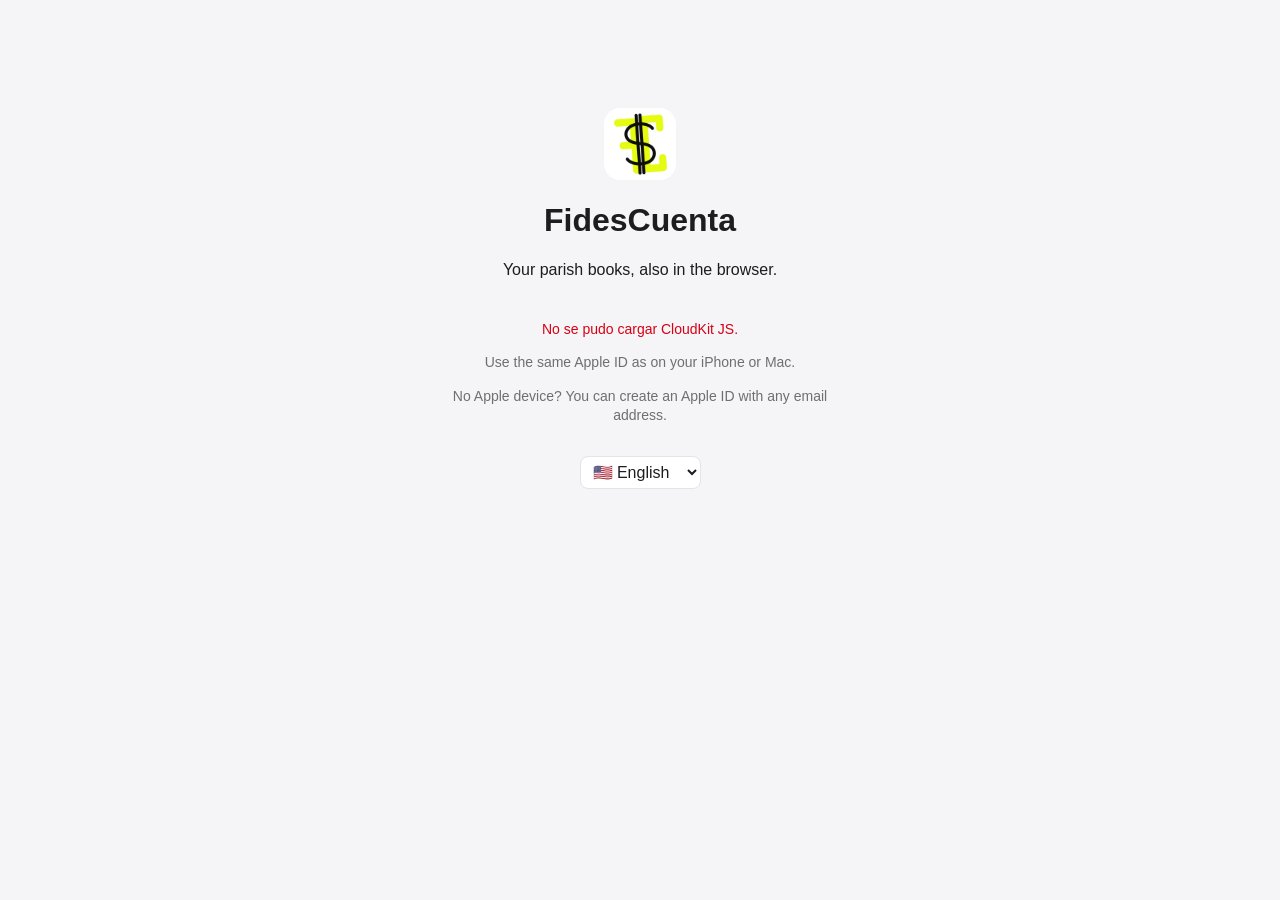
==== commit 17d20e82: "Wersja web: podgląd „Ver como” dla administratora Co-Authored-By: Claude Opus 5.5 <noreply@anthropic" ====
--- a/app/index.html
+++ b/app/index.html
@@ -6,8 +6,8 @@
 <title>FidesCuenta Web</title>
 <meta name="description" content="FidesCuenta en el navegador: sus libros de iCloud.">
 <link rel="icon" href="/fidescuenta/icon.png">
-  <script type="module" crossorigin src="/app/assets/index-NWczV3Xb.js"></script>
-  <link rel="stylesheet" crossorigin href="/app/assets/index-BcK9_zr9.css">
+  <script type="module" crossorigin src="/app/assets/index-Bw39yVZO.js"></script>
+  <link rel="stylesheet" crossorigin href="/app/assets/index-BH9KAJlY.css">
 </head>
 <body>
 <!-- Przyciski Apple rysuje biblioteka CloudKit JS w tych elementach. Trzymamy je poza
--- a/app/assets/index-BH9KAJlY.css
+++ b/app/assets/index-BH9KAJlY.css
@@ -0,0 +1 @@
+:root{--bg: #f5f5f7;--card: #ffffff;--text: #1d1d1f;--muted: #6e6e73;--line: #e3e3e8;--income: #248a3d;--expense: #d70015;--transfer: #0a64d8;--accent: #1f6f43;--warn: #b25e00;--income-tint: rgba(36, 138, 61, .07);--expense-tint: rgba(215, 0, 21, .06);--transfer-tint: rgba(10, 100, 216, .06)}@media(prefers-color-scheme:dark){:root:not([data-theme=light]){--bg: #111113;--card: #1c1c1e;--text: #f2f2f7;--muted: #a1a1a6;--line: #2c2c2e;--income: #30d158;--expense: #ff453a;--transfer: #409cff;--accent: #5cc58a;--warn: #ff9f0a;--income-tint: rgba(48, 209, 88, .14);--expense-tint: rgba(255, 69, 58, .14);--transfer-tint: rgba(64, 156, 255, .14)}}:root[data-theme=dark]{--bg: #111113;--card: #1c1c1e;--text: #f2f2f7;--muted: #a1a1a6;--line: #2c2c2e;--income: #30d158;--expense: #ff453a;--transfer: #409cff;--accent: #5cc58a;--warn: #ff9f0a;--income-tint: rgba(48, 209, 88, .14);--expense-tint: rgba(255, 69, 58, .14);--transfer-tint: rgba(64, 156, 255, .14)}*{box-sizing:border-box}body{margin:0;background:var(--bg);color:var(--text);font:16px/1.4 -apple-system,BlinkMacSystemFont,Segoe UI,Roboto,sans-serif}button,select{font:inherit;color:inherit}[hidden]{display:none!important}.banner{background:#fff4cc;color:#6b5300;text-align:center;font-size:13px;padding:6px 16px}.login{max-width:420px;margin:12vh auto 0;padding:0 16px;text-align:center}.login img{border-radius:16px}.login h1{margin:12px 0 4px}.apple{margin:24px 0 8px;width:100%;padding:12px;border:0;border-radius:10px;background:#000;color:#fff;font-weight:600;cursor:pointer}@media(prefers-color-scheme:dark){.apple{background:#fff;color:#000}}#apple-sign-in-button{margin:24px auto 8px;display:flex;justify-content:center;text-align:left}#apple-sign-out-button{text-align:left;max-width:100%}#apple-sign-out-button .apple-auth-button{width:100%!important;max-width:196px;box-sizing:border-box}.holder{display:none}.sidebar .bottom{margin-top:auto;display:flex;flex-direction:column;gap:8px}.muted{color:var(--muted);font-size:14px}html,body{height:100%}#root{height:100%;display:flex;flex-direction:column;overflow-y:auto}@media(min-width:701px){html,body{overflow:hidden}}.app{flex:1;min-height:0;display:grid;grid-template-columns:220px 1fr;grid-template-rows:minmax(0,1fr)}.sidebar{border-right:1px solid var(--line);padding:16px 12px;display:flex;flex-direction:column;gap:12px;overflow-y:auto}.sidebar select{width:100%;padding:8px;border:1px solid var(--line);border-radius:8px;background:var(--card)}.sidebar nav{display:flex;flex-direction:column;gap:4px}.sidebar nav button{text-align:left;padding:8px 10px;border:0;border-radius:8px;background:none;cursor:pointer}.sidebar nav button.active{background:var(--accent);color:#fff}.link{margin-top:auto;border:0;background:none;color:var(--muted);cursor:pointer;text-align:left;padding:8px 10px}.content{display:flex;flex-direction:column;min-width:0;min-height:0;overflow:hidden}.bar{display:flex;align-items:center;justify-content:space-between;gap:12px;padding:16px 20px 8px}.bar h2{margin:0}.month{display:flex;align-items:center;gap:8px}.month span{min-width:150px;text-align:center}.month button{border:1px solid var(--line);background:var(--card);border-radius:8px;width:32px;height:32px;cursor:pointer}.view{flex:1;min-height:0;overflow-y:auto;padding:0 20px 16px}.empty{color:var(--muted);padding:32px 0;text-align:center}.day{display:flex;justify-content:space-between;color:var(--muted);font-size:14px;padding:16px 4px 6px;text-transform:capitalize}.row{display:flex;justify-content:space-between;gap:12px;padding:10px 12px;border-bottom:1px solid var(--line);background:var(--card)}.row.income{background:var(--income-tint)}.row.expense,.row.reimbursement{background:var(--expense-tint)}.row.transfer{background:var(--transfer-tint)}.row .main{display:flex;flex-direction:column;min-width:0;flex:1}.row .details{color:var(--muted);font-size:14px;white-space:nowrap;overflow:hidden;text-overflow:ellipsis}.row .side{display:flex;flex-direction:column;align-items:flex-end;gap:2px;flex-shrink:0}.amount{white-space:nowrap}.row.income .amount{color:var(--income)}.row.expense .amount,.row.reimbursement .amount{color:var(--expense)}.row.transfer .amount{color:var(--transfer)}.doc{font-size:12px;padding:1px 6px;border-radius:6px;background:var(--line)}.doc.none{background:#ffe2b8;color:#6b3d00}.totals{display:flex;justify-content:space-around;gap:8px;padding:12px 20px;border-top:1px solid var(--line);background:var(--card);flex-shrink:0;box-shadow:0 -4px 12px #0000000f}.totals:empty{display:none}.totals div{display:flex;flex-direction:column;align-items:center}.totals span{color:var(--muted);font-size:13px}.totals .income{color:var(--income)}.totals .expense{color:var(--expense)}.card{background:var(--card);border-radius:12px;border:1px solid var(--line);overflow:hidden}.wallet{display:flex;justify-content:space-between;padding:12px 16px;border-bottom:1px solid var(--line)}.wallet.total{color:var(--muted);border-bottom:0}@media(max-width:700px){.app{grid-template-columns:1fr;grid-template-rows:auto minmax(0,1fr)}.sidebar{border-right:0;border-bottom:1px solid var(--line);flex-direction:row;flex-wrap:wrap;align-items:center;padding:12px 16px}.sidebar select{flex:1 1 100%}.sidebar nav{flex-direction:row;flex:1 1 100%;overflow-x:auto;scrollbar-width:none}.sidebar nav button{white-space:nowrap}.link{margin:0 0 0 auto}.bar{flex-wrap:wrap;padding:12px 16px 4px}.view{padding:0 16px 12px}.sidebar .bottom{margin:0 0 0 auto;flex-direction:row;align-items:center}.month span{min-width:120px}}.status{color:var(--muted);font-size:14px}.status.error{color:var(--expense)}.syncing{font-size:12px;color:var(--muted)}.login .lang{margin-top:16px;padding:6px 8px;border:1px solid var(--line);border-radius:8px;background:var(--card)}.form{max-width:520px;padding:16px;display:flex;flex-direction:column;gap:10px}.form h3,.form p{margin:0}.form label{display:flex;flex-direction:column;gap:4px;font-size:14px;color:var(--muted)}.form input{font:inherit;color:var(--text);padding:10px;border:1px solid var(--line);border-radius:8px;background:var(--bg)}.primary{align-self:flex-start;padding:10px 18px;border:0;border-radius:8px;background:var(--accent);color:#fff;font-weight:600;cursor:pointer}.primary:disabled{opacity:.5;cursor:default}.whoami{font-size:13px;color:var(--muted)}.income{color:var(--income)}.expense{color:var(--expense)}.warn{color:var(--warn)}.small{font-size:13px}.toolbar{display:flex;flex-wrap:wrap;align-items:center;gap:8px;padding:0 20px 8px}.toolbar.inner{padding:8px 0}.toolbar.inner h4{margin:0;flex:1}.toolbar select,.toolbar input{font:inherit;font-size:14px;color:var(--text);padding:6px 8px;border:1px solid var(--line);border-radius:8px;background:var(--card)}.toolbar .search{flex:1 1 200px;min-width:160px}.toolbar.filters select{max-width:220px}.link.back{margin:0 0 8px;padding:4px 0}.segmented{display:inline-flex;border:1px solid var(--line);border-radius:8px;overflow:hidden;background:var(--card)}.segmented button{border:0;background:none;padding:6px 12px;cursor:pointer;font-size:14px}.segmented button.active{background:var(--accent);color:#fff}.segmented.small{margin-bottom:10px}.row{cursor:pointer}.row.flagged{box-shadow:inset 3px 0 0 var(--warn)}.badge{margin-right:4px;font-size:13px}.badge.ok{color:var(--income)}.badge.warn{color:var(--warn)}.with-running{position:relative}.with-running .running{position:absolute;right:12px;bottom:2px;font-size:11px}.overlay{position:fixed;top:0;right:0;bottom:0;left:0;background:#00000040;display:flex;justify-content:flex-end;z-index:10}.drawer{width:min(460px,100%);height:100%;overflow-y:auto;background:var(--bg);padding:16px 20px 32px;box-shadow:-8px 0 24px #00000026}.drawer-head{display:flex;justify-content:space-between;align-items:flex-start;gap:12px}.drawer-head h3{margin:2px 0 8px}.drawer h4{margin:18px 0 6px;color:var(--muted);font-size:13px;text-transform:uppercase;letter-spacing:.03em}.close{border:0;background:var(--line);border-radius:50%;width:30px;height:30px;cursor:pointer}.amount-big{font-size:26px}.amount-big.income{color:var(--income)}.amount-big.expense,.amount-big.reimbursement{color:var(--expense)}.amount-big.transfer{color:var(--transfer)}.fields{margin:0;background:var(--card);border:1px solid var(--line);border-radius:12px}.fields>div{display:flex;justify-content:space-between;gap:12px;padding:9px 14px;border-bottom:1px solid var(--line)}.fields>div:last-child{border-bottom:0}.fields dt{color:var(--muted)}.fields dd{margin:0;text-align:right}.note{margin:6px 0;padding:6px 10px;border-radius:8px;background:var(--card);border:1px solid var(--line);font-size:14px}.thumbs{display:flex;flex-wrap:wrap;gap:8px}.thumbs img{width:120px;height:120px;object-fit:cover;border-radius:8px;border:1px solid var(--line)}.thumbs .file{display:inline-block;padding:8px;border:1px solid var(--line);border-radius:8px;background:var(--card)}.item{display:grid;grid-template-columns:1fr auto auto;gap:8px;padding:6px 0;border-bottom:1px solid var(--line);align-items:baseline}button.wallet{width:100%;border:0;border-bottom:1px solid var(--line);background:none;text-align:left;cursor:pointer;align-items:center}button.wallet:hover{background:var(--bg)}.wallet-name{display:flex;flex-direction:column;gap:2px;min-width:0}.wallet .side{display:flex;flex-direction:column;align-items:flex-end;gap:2px}.wallet-head{padding:14px 16px;display:flex;flex-direction:column;gap:4px;margin-bottom:8px}.wallet-head h3{margin:0}.big{font-size:28px;font-weight:600;margin:4px 0}.pill{font-size:11px;font-weight:600;padding:1px 8px;border-radius:999px;background:var(--line)}.check{display:flex;align-items:center;gap:6px;margin-top:8px}.view h4{margin:18px 0 6px}.cards{display:grid;grid-template-columns:repeat(auto-fill,minmax(280px,1fr));gap:12px;margin-bottom:16px}.card.dash{padding:14px}.card.dash h4{margin:0 0 10px;color:var(--muted);font-size:14px}.bars{display:flex;align-items:flex-end;gap:6px;height:140px}.bar-group{flex:1;display:flex;flex-direction:column;align-items:center;height:100%}.bar-pair{flex:1;width:100%;display:flex;align-items:flex-end;justify-content:center;gap:2px}.col{width:40%;max-width:18px;border-radius:3px 3px 0 0;min-height:1px}.col.in,.dot.in{background:color-mix(in srgb,var(--income) 75%,transparent)}.col.out,.dot.out{background:color-mix(in srgb,var(--expense) 70%,transparent)}.bar-label{font-size:11px;color:var(--muted);margin-top:4px}.legend{display:flex;align-items:center;gap:6px;margin-top:8px;color:var(--muted)}.dot{display:inline-block;width:10px;height:10px;border-radius:2px;margin-left:6px}.hbar{display:grid;grid-template-columns:minmax(80px,1fr) 2fr auto;gap:8px;align-items:center;margin:4px 0;font-size:13px}.hbar-name{overflow:hidden;text-overflow:ellipsis;white-space:nowrap}.hbar-track{height:10px;background:var(--line);border-radius:5px;overflow:hidden}.hbar-fill{display:block;height:100%;background:color-mix(in srgb,var(--expense) 70%,transparent)}.check-line{margin:4px 0}.change{padding:8px 12px;background:var(--card);border-bottom:1px solid var(--line)}.change-head{display:flex;gap:8px;align-items:baseline}.change-head .time{margin-left:auto}.act{font-size:13px}.act.transfer{color:var(--transfer)}@media(max-width:700px){.toolbar{padding:0 16px 8px}.toolbar.filters select{flex:1 1 45%;max-width:none}}.add{border:1px solid var(--line);background:var(--card);border-radius:8px;padding:6px 10px;cursor:pointer;font-size:14px;white-space:nowrap}.add.income{color:var(--income)}.add.expense{color:var(--expense)}.add.transfer{color:var(--transfer)}.entry-form{display:flex;flex-direction:column;gap:12px}.entry-form label,.entry-form fieldset label{display:flex;flex-direction:column;gap:4px;font-size:13px;color:var(--muted)}.entry-form input,.entry-form select,.entry-form textarea{font:inherit;font-size:16px;color:var(--text);padding:9px 10px;border:1px solid var(--line);border-radius:8px;background:var(--card)}.entry-form label.check{flex-direction:row;align-items:center;gap:8px;color:var(--text);font-size:15px}.entry-form fieldset{border:1px solid var(--line);border-radius:12px;padding:10px 12px 12px;display:flex;flex-direction:column;gap:10px;margin:0}.entry-form legend{color:var(--muted);font-size:13px;padding:0 4px}.amount-input input{font-size:28px;font-weight:600}.amount-input.income input{color:var(--income)}.amount-input.expense input{color:var(--expense)}.form-actions{display:flex;justify-content:flex-end;align-items:center;gap:12px;position:sticky;bottom:0;background:var(--bg);padding:8px 0}.form-actions .link,.entry-actions .link{margin:0}.entry-actions{display:flex;flex-wrap:wrap;gap:10px;align-items:center;margin:4px 0 10px}.link.danger{color:var(--expense)}.file-button{display:inline-flex;align-items:center;gap:6px;padding:8px 12px;border:1px dashed var(--line);border-radius:8px;cursor:pointer;color:var(--text);font-size:14px;width:fit-content;margin-bottom:8px}.file-button.busy{opacity:.6}.thumbs .pending{position:relative;display:inline-block}.thumbs .pending img{width:90px;height:90px}.thumbs .remove{position:absolute;top:4px;right:4px;border:0;border-radius:50%;width:22px;height:22px;background:#0009;color:#fff;cursor:pointer}.pad{padding:0 20px;margin:4px 0}.filters-toggle.on{background:var(--line)}@media(max-width:700px){#root{height:auto;overflow:visible}.app{min-height:100dvh}.content,.view{overflow:visible;min-height:auto}.totals{position:sticky;bottom:0;z-index:5}}.tick{display:inline-block;width:18px;color:var(--accent)}.primary.pay{margin:12px 0}.audit-box{border:0;background:none;cursor:pointer;font-size:18px;width:26px;padding:0;margin-right:6px;color:var(--muted);align-self:center}.audit-box.verified{color:var(--income)}.audit-box.doubtful{color:var(--warn)}.row.with-audit{padding-left:6px}.add.on{background:var(--line)}label.add{display:inline-flex;align-items:center;gap:4px}label.add.busy{opacity:.6}.invoice-row{border-bottom:1px solid var(--line)}.invoice-row .wallet{border-bottom:0}.suggestion{display:flex;align-items:center;gap:10px;padding:0 16px 10px}.suggestion .link{margin:0;padding:2px 8px;color:var(--accent);font-weight:600}.note.report{white-space:pre-wrap;margin:0 20px 8px;font:inherit;font-size:14px}.form input[type=range]{padding:0}.wallet.locked{opacity:.7}.card.list{margin-bottom:12px}.chips{display:flex;flex-wrap:wrap;gap:6px}.add.small{font-size:13px;padding:3px 8px}.swatch{width:26px;height:26px;border-radius:50%;border:2px solid transparent;cursor:pointer}.swatch.on{border-color:var(--text)}.wallet.main-cat strong{font-weight:600}.wallet.sub-cat{padding-left:34px}.link.add-sub{margin:6px 16px 10px}.wallet .dot{margin:0 4px 0 0}.entry-form fieldset:disabled{opacity:.6}.banner.preview{background:#e6f0ff;color:#0a3d91;display:flex;justify-content:center;align-items:center;gap:12px}.banner.preview .link{margin:0;padding:0;color:inherit;font-weight:600;text-decoration:underline}.preview-select{font-size:13px!important;padding:4px 6px!important}
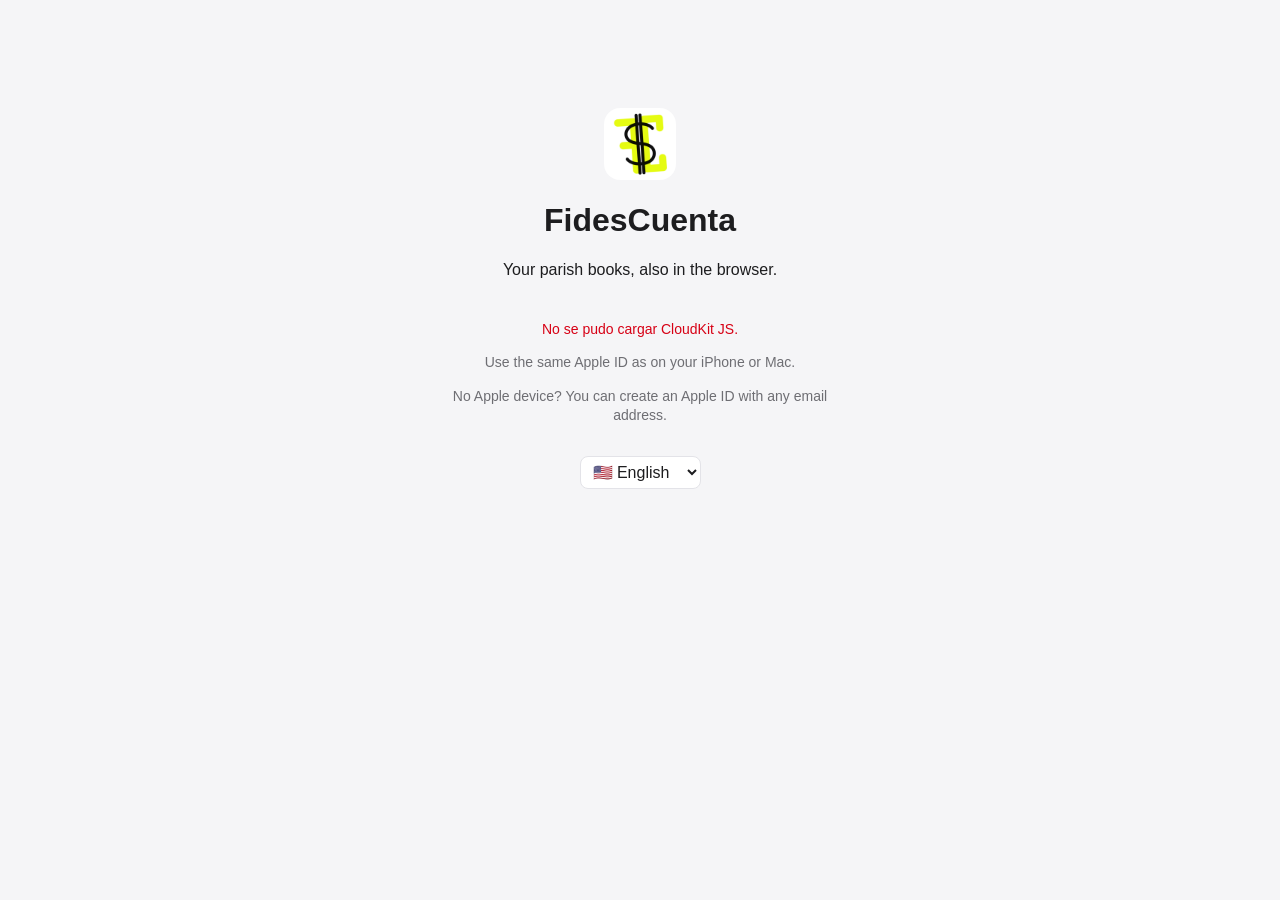
==== commit 8bc3dd90: "app: komunikat dla zbyt starej przeglądarki (zamiast pustego ekranu), działa od iOS 14 Co-Authored-B" ====
--- a/app/index.html
+++ b/app/index.html
@@ -6,8 +6,8 @@
 <title>FidesCuenta Web</title>
 <meta name="description" content="FidesCuenta en el navegador: sus libros de iCloud.">
 <link rel="icon" href="/fidescuenta/icon.png">
-  <script type="module" crossorigin src="/app/assets/index-Bw39yVZO.js"></script>
-  <link rel="stylesheet" crossorigin href="/app/assets/index-BH9KAJlY.css">
+  <script type="module" crossorigin src="/app/assets/index-D2cnHd2u.js"></script>
+  <link rel="stylesheet" crossorigin href="/app/assets/index-C-vp23Y2.css">
 </head>
 <body>
 <!-- Przyciski Apple rysuje biblioteka CloudKit JS w tych elementach. Trzymamy je poza
@@ -17,5 +17,47 @@
   <div id="apple-sign-out-button"></div>
 </div>
 <div id="root"></div>
+<!-- Stara przeglądarka (np. iPad z iOS 12): pakiet strony używa BigInt i składni ES2020,
+     więc Safari < 14 nawet go nie wczyta i zostałby pusty ekran, wyglądający jak awaria.
+     Ten skrypt jest celowo w starym JavaScripcie (ES5): sprawdza, czego strona potrzebuje,
+     i zamiast pustego ekranu pokazuje komunikat w języku przeglądarki. -->
+<script>
+(function () {
+  var c = window.crypto;
+  // crypto.randomUUID jest od Safari 15.4 — zastępujemy je tym samym z getRandomValues (UUID v4),
+  // dzięki czemu wystarcza Safari 14.
+  if (c && c.getRandomValues && !c.randomUUID) {
+    c.randomUUID = function () {
+      var b = c.getRandomValues(new Uint8Array(16)), h = [], i;
+      b[6] = (b[6] & 15) | 64; b[8] = (b[8] & 63) | 128;
+      for (i = 0; i < 16; i++) h.push((b[i] + 256).toString(16).slice(1));
+      return h.slice(0, 4).join("") + "-" + h.slice(4, 6).join("") + "-" + h.slice(6, 8).join("") + "-" +
+             h.slice(8, 10).join("") + "-" + h.slice(10).join("");
+    };
+  }
+  var ok = typeof BigInt === "function" && typeof Promise === "function" && typeof fetch === "function" &&
+           !!window.indexedDB && !!(c && c.getRandomValues) && "noModule" in document.createElement("script");
+  if (ok) return;
+  window.__fcUnsupported = true;
+  var lang = (navigator.language || "es").slice(0, 2).toLowerCase();
+  var t = {
+    es: ["Su navegador es demasiado antiguo",
+         "FidesCuenta Web necesita iOS / iPadOS 14 o posterior, o una versión actual de Safari, Chrome, Edge o Firefox.",
+         "Este dispositivo no puede abrir la página. Use otro dispositivo más reciente (iPad, iPhone, Mac o PC)."],
+    en: ["Your browser is too old",
+         "FidesCuenta Web needs iOS / iPadOS 14 or later, or a current version of Safari, Chrome, Edge or Firefox.",
+         "This device cannot open the page. Please use a newer device (iPad, iPhone, Mac or PC)."],
+    pl: ["Przeglądarka jest zbyt stara",
+         "FidesCuenta Web wymaga iOS / iPadOS 14 lub nowszego albo aktualnej wersji Safari, Chrome, Edge lub Firefoxa.",
+         "To urządzenie nie otworzy strony. Użyj nowszego urządzenia (iPad, iPhone, Mac albo PC)."]
+  }[lang === "en" || lang === "pl" ? lang : "es"];
+  document.getElementById("root").innerHTML =
+    '<div style="max-width:520px;margin:15vh auto;padding:0 24px;font-family:-apple-system,Helvetica,Arial,sans-serif;color:#222;text-align:center">' +
+    '<img src="/fidescuenta/icon.png" alt="" width="72" height="72" style="border-radius:16px">' +
+    '<h1 style="font-size:22px;margin:16px 0 8px">' + t[0] + '</h1>' +
+    '<p style="font-size:16px;line-height:1.5;margin:0 0 8px">' + t[1] + '</p>' +
+    '<p style="font-size:15px;line-height:1.5;color:#666;margin:0">' + t[2] + '</p></div>';
+})();
+</script>
 </body>
 </html>
--- a/app/assets/index-C-vp23Y2.css
+++ b/app/assets/index-C-vp23Y2.css
@@ -0,0 +1 @@
+:root{--bg: #f5f5f7;--card: #ffffff;--text: #1d1d1f;--muted: #6e6e73;--line: #e3e3e8;--income: #248a3d;--expense: #d70015;--transfer: #0a64d8;--accent: #1f6f43;--warn: #b25e00;--income-tint: rgba(36, 138, 61, .07);--expense-tint: rgba(215, 0, 21, .06);--transfer-tint: rgba(10, 100, 216, .06)}@media(prefers-color-scheme:dark){:root:not([data-theme=light]){--bg: #111113;--card: #1c1c1e;--text: #f2f2f7;--muted: #a1a1a6;--line: #2c2c2e;--income: #30d158;--expense: #ff453a;--transfer: #409cff;--accent: #5cc58a;--warn: #ff9f0a;--income-tint: rgba(48, 209, 88, .14);--expense-tint: rgba(255, 69, 58, .14);--transfer-tint: rgba(64, 156, 255, .14)}}:root[data-theme=dark]{--bg: #111113;--card: #1c1c1e;--text: #f2f2f7;--muted: #a1a1a6;--line: #2c2c2e;--income: #30d158;--expense: #ff453a;--transfer: #409cff;--accent: #5cc58a;--warn: #ff9f0a;--income-tint: rgba(48, 209, 88, .14);--expense-tint: rgba(255, 69, 58, .14);--transfer-tint: rgba(64, 156, 255, .14)}*{box-sizing:border-box}body{margin:0;background:var(--bg);color:var(--text);font:16px/1.4 -apple-system,BlinkMacSystemFont,Segoe UI,Roboto,sans-serif}button,select{font:inherit;color:inherit}[hidden]{display:none!important}.banner{background:#fff4cc;color:#6b5300;text-align:center;font-size:13px;padding:6px 16px}.login{max-width:420px;margin:12vh auto 0;padding:0 16px;text-align:center}.login img{border-radius:16px}.login h1{margin:12px 0 4px}.apple{margin:24px 0 8px;width:100%;padding:12px;border:0;border-radius:10px;background:#000;color:#fff;font-weight:600;cursor:pointer}@media(prefers-color-scheme:dark){.apple{background:#fff;color:#000}}#apple-sign-in-button{margin:24px auto 8px;display:flex;justify-content:center;text-align:left}#apple-sign-out-button{text-align:left;max-width:100%}#apple-sign-out-button .apple-auth-button{width:100%!important;max-width:196px;box-sizing:border-box}.holder{display:none}.sidebar .bottom{margin-top:auto;display:flex;flex-direction:column;gap:8px}.muted{color:var(--muted);font-size:14px}html,body{height:100%}#root{height:100%;display:flex;flex-direction:column;overflow-y:auto}@media(min-width:701px){html,body{overflow:hidden}}.app{flex:1;min-height:0;display:grid;grid-template-columns:220px 1fr;grid-template-rows:minmax(0,1fr)}.sidebar{border-right:1px solid var(--line);padding:16px 12px;display:flex;flex-direction:column;gap:12px;overflow-y:auto}.sidebar select{width:100%;padding:8px;border:1px solid var(--line);border-radius:8px;background:var(--card)}.sidebar nav{display:flex;flex-direction:column;gap:4px}.sidebar nav button{text-align:left;padding:8px 10px;border:0;border-radius:8px;background:none;cursor:pointer}.sidebar nav button.active{background:var(--accent);color:#fff}.link{margin-top:auto;border:0;background:none;color:var(--muted);cursor:pointer;text-align:left;padding:8px 10px}.content{display:flex;flex-direction:column;min-width:0;min-height:0;overflow:hidden}.bar{display:flex;align-items:center;justify-content:space-between;gap:12px;padding:16px 20px 8px}.bar h2{margin:0}.month{display:flex;align-items:center;gap:8px}.month span{min-width:150px;text-align:center}.month button{border:1px solid var(--line);background:var(--card);border-radius:8px;width:32px;height:32px;cursor:pointer}.view{flex:1;min-height:0;overflow-y:auto;padding:0 20px 16px}.empty{color:var(--muted);padding:32px 0;text-align:center}.day{display:flex;justify-content:space-between;color:var(--muted);font-size:14px;padding:16px 4px 6px;text-transform:capitalize}.row{display:flex;justify-content:space-between;gap:12px;padding:10px 12px;border-bottom:1px solid var(--line);background:var(--card)}.row.income{background:var(--income-tint)}.row.expense,.row.reimbursement{background:var(--expense-tint)}.row.transfer{background:var(--transfer-tint)}.row .main{display:flex;flex-direction:column;min-width:0;flex:1}.row .details{color:var(--muted);font-size:14px;white-space:nowrap;overflow:hidden;text-overflow:ellipsis}.row .side{display:flex;flex-direction:column;align-items:flex-end;gap:2px;flex-shrink:0}.amount{white-space:nowrap}.row.income .amount{color:var(--income)}.row.expense .amount,.row.reimbursement .amount{color:var(--expense)}.row.transfer .amount{color:var(--transfer)}.doc{font-size:12px;padding:1px 6px;border-radius:6px;background:var(--line)}.doc.none{background:#ffe2b8;color:#6b3d00}.totals{display:flex;justify-content:space-around;gap:8px;padding:12px 20px;border-top:1px solid var(--line);background:var(--card);flex-shrink:0;box-shadow:0 -4px 12px #0000000f}.totals:empty{display:none}.totals div{display:flex;flex-direction:column;align-items:center}.totals span{color:var(--muted);font-size:13px}.totals .income{color:var(--income)}.totals .expense{color:var(--expense)}.card{background:var(--card);border-radius:12px;border:1px solid var(--line);overflow:hidden}.wallet{display:flex;justify-content:space-between;padding:12px 16px;border-bottom:1px solid var(--line)}.wallet.total{color:var(--muted);border-bottom:0}@media(max-width:700px){.app{grid-template-columns:1fr;grid-template-rows:auto minmax(0,1fr)}.sidebar{border-right:0;border-bottom:1px solid var(--line);flex-direction:row;flex-wrap:wrap;align-items:center;padding:12px 16px}.sidebar select{flex:1 1 100%}.sidebar nav{flex-direction:row;flex:1 1 100%;overflow-x:auto;scrollbar-width:none}.sidebar nav button{white-space:nowrap}.link{margin:0 0 0 auto}.bar{flex-wrap:wrap;padding:12px 16px 4px}.view{padding:0 16px 12px}.sidebar .bottom{margin:0 0 0 auto;flex-direction:row;align-items:center}.month span{min-width:120px}}.status{color:var(--muted);font-size:14px}.status.error{color:var(--expense)}.syncing{font-size:12px;color:var(--muted)}.login .lang{margin-top:16px;padding:6px 8px;border:1px solid var(--line);border-radius:8px;background:var(--card)}.form{max-width:520px;padding:16px;display:flex;flex-direction:column;gap:10px}.form h3,.form p{margin:0}.form label{display:flex;flex-direction:column;gap:4px;font-size:14px;color:var(--muted)}.form input{font:inherit;color:var(--text);padding:10px;border:1px solid var(--line);border-radius:8px;background:var(--bg)}.primary{align-self:flex-start;padding:10px 18px;border:0;border-radius:8px;background:var(--accent);color:#fff;font-weight:600;cursor:pointer}.primary:disabled{opacity:.5;cursor:default}.whoami{font-size:13px;color:var(--muted)}.income{color:var(--income)}.expense{color:var(--expense)}.warn{color:var(--warn)}.small{font-size:13px}.toolbar{display:flex;flex-wrap:wrap;align-items:center;gap:8px;padding:0 20px 8px}.toolbar.inner{padding:8px 0}.toolbar.inner h4{margin:0;flex:1}.toolbar select,.toolbar input{font:inherit;font-size:14px;color:var(--text);padding:6px 8px;border:1px solid var(--line);border-radius:8px;background:var(--card)}.toolbar .search{flex:1 1 200px;min-width:160px}.toolbar.filters select{max-width:220px}.link.back{margin:0 0 8px;padding:4px 0}.segmented{display:inline-flex;border:1px solid var(--line);border-radius:8px;overflow:hidden;background:var(--card)}.segmented button{border:0;background:none;padding:6px 12px;cursor:pointer;font-size:14px}.segmented button.active{background:var(--accent);color:#fff}.segmented.small{margin-bottom:10px}.row{cursor:pointer}.row.flagged{box-shadow:inset 3px 0 0 var(--warn)}.badge{margin-right:4px;font-size:13px}.badge.ok{color:var(--income)}.badge.warn{color:var(--warn)}.with-running{position:relative}.with-running .running{position:absolute;right:12px;bottom:2px;font-size:11px}.overlay{position:fixed;top:0;right:0;bottom:0;left:0;background:#00000040;display:flex;justify-content:flex-end;z-index:10}.drawer{width:min(460px,100%);height:100%;overflow-y:auto;background:var(--bg);padding:16px 20px 32px;box-shadow:-8px 0 24px #00000026}.drawer-head{display:flex;justify-content:space-between;align-items:flex-start;gap:12px}.drawer-head h3{margin:2px 0 8px}.drawer h4{margin:18px 0 6px;color:var(--muted);font-size:13px;text-transform:uppercase;letter-spacing:.03em}.close{border:0;background:var(--line);border-radius:50%;width:30px;height:30px;cursor:pointer}.amount-big{font-size:26px}.amount-big.income{color:var(--income)}.amount-big.expense,.amount-big.reimbursement{color:var(--expense)}.amount-big.transfer{color:var(--transfer)}.fields{margin:0;background:var(--card);border:1px solid var(--line);border-radius:12px}.fields>div{display:flex;justify-content:space-between;gap:12px;padding:9px 14px;border-bottom:1px solid var(--line)}.fields>div:last-child{border-bottom:0}.fields dt{color:var(--muted)}.fields dd{margin:0;text-align:right}.note{margin:6px 0;padding:6px 10px;border-radius:8px;background:var(--card);border:1px solid var(--line);font-size:14px}.thumbs{display:flex;flex-wrap:wrap;gap:8px}.thumbs img{width:120px;height:120px;object-fit:cover;border-radius:8px;border:1px solid var(--line)}.thumbs .file{display:inline-block;padding:8px;border:1px solid var(--line);border-radius:8px;background:var(--card)}.item{display:grid;grid-template-columns:1fr auto auto;gap:8px;padding:6px 0;border-bottom:1px solid var(--line);align-items:baseline}button.wallet{width:100%;border:0;border-bottom:1px solid var(--line);background:none;text-align:left;cursor:pointer;align-items:center}button.wallet:hover{background:var(--bg)}.wallet-name{display:flex;flex-direction:column;gap:2px;min-width:0}.wallet .side{display:flex;flex-direction:column;align-items:flex-end;gap:2px}.wallet-head{padding:14px 16px;display:flex;flex-direction:column;gap:4px;margin-bottom:8px}.wallet-head h3{margin:0}.big{font-size:28px;font-weight:600;margin:4px 0}.pill{font-size:11px;font-weight:600;padding:1px 8px;border-radius:999px;background:var(--line)}.check{display:flex;align-items:center;gap:6px;margin-top:8px}.view h4{margin:18px 0 6px}.cards{display:grid;grid-template-columns:repeat(auto-fill,minmax(280px,1fr));gap:12px;margin-bottom:16px}.card.dash{padding:14px}.card.dash h4{margin:0 0 10px;color:var(--muted);font-size:14px}.bars{display:flex;align-items:flex-end;gap:6px;height:140px}.bar-group{flex:1;display:flex;flex-direction:column;align-items:center;height:100%}.bar-pair{flex:1;width:100%;display:flex;align-items:flex-end;justify-content:center;gap:2px}.col{width:40%;max-width:18px;border-radius:3px 3px 0 0;min-height:1px}.col.in,.dot.in{background:var(--income);background:color-mix(in srgb,var(--income) 75%,transparent)}.col.out,.dot.out{background:var(--expense);background:color-mix(in srgb,var(--expense) 70%,transparent)}.bar-label{font-size:11px;color:var(--muted);margin-top:4px}.legend{display:flex;align-items:center;gap:6px;margin-top:8px;color:var(--muted)}.dot{display:inline-block;width:10px;height:10px;border-radius:2px;margin-left:6px}.hbar{display:grid;grid-template-columns:minmax(80px,1fr) 2fr auto;gap:8px;align-items:center;margin:4px 0;font-size:13px}.hbar-name{overflow:hidden;text-overflow:ellipsis;white-space:nowrap}.hbar-track{height:10px;background:var(--line);border-radius:5px;overflow:hidden}.hbar-fill{display:block;height:100%;background:var(--expense);background:color-mix(in srgb,var(--expense) 70%,transparent)}.check-line{margin:4px 0}.change{padding:8px 12px;background:var(--card);border-bottom:1px solid var(--line)}.change-head{display:flex;gap:8px;align-items:baseline}.change-head .time{margin-left:auto}.act{font-size:13px}.act.transfer{color:var(--transfer)}@media(max-width:700px){.toolbar{padding:0 16px 8px}.toolbar.filters select{flex:1 1 45%;max-width:none}}.add{border:1px solid var(--line);background:var(--card);border-radius:8px;padding:6px 10px;cursor:pointer;font-size:14px;white-space:nowrap}.add.income{color:var(--income)}.add.expense{color:var(--expense)}.add.transfer{color:var(--transfer)}.entry-form{display:flex;flex-direction:column;gap:12px}.entry-form label,.entry-form fieldset label{display:flex;flex-direction:column;gap:4px;font-size:13px;color:var(--muted)}.entry-form input,.entry-form select,.entry-form textarea{font:inherit;font-size:16px;color:var(--text);padding:9px 10px;border:1px solid var(--line);border-radius:8px;background:var(--card)}.entry-form label.check{flex-direction:row;align-items:center;gap:8px;color:var(--text);font-size:15px}.entry-form fieldset{border:1px solid var(--line);border-radius:12px;padding:10px 12px 12px;display:flex;flex-direction:column;gap:10px;margin:0}.entry-form legend{color:var(--muted);font-size:13px;padding:0 4px}.amount-input input{font-size:28px;font-weight:600}.amount-input.income input{color:var(--income)}.amount-input.expense input{color:var(--expense)}.form-actions{display:flex;justify-content:flex-end;align-items:center;gap:12px;position:sticky;bottom:0;background:var(--bg);padding:8px 0}.form-actions .link,.entry-actions .link{margin:0}.entry-actions{display:flex;flex-wrap:wrap;gap:10px;align-items:center;margin:4px 0 10px}.link.danger{color:var(--expense)}.file-button{display:inline-flex;align-items:center;gap:6px;padding:8px 12px;border:1px dashed var(--line);border-radius:8px;cursor:pointer;color:var(--text);font-size:14px;width:fit-content;margin-bottom:8px}.file-button.busy{opacity:.6}.thumbs .pending{position:relative;display:inline-block}.thumbs .pending img{width:90px;height:90px}.thumbs .remove{position:absolute;top:4px;right:4px;border:0;border-radius:50%;width:22px;height:22px;background:#0009;color:#fff;cursor:pointer}.pad{padding:0 20px;margin:4px 0}.filters-toggle.on{background:var(--line)}@media(max-width:700px){#root{height:auto;overflow:visible}.app{min-height:100vh;min-height:100dvh}.content,.view{overflow:visible;min-height:auto}.totals{position:sticky;bottom:0;z-index:5}}.tick{display:inline-block;width:18px;color:var(--accent)}.primary.pay{margin:12px 0}.audit-box{border:0;background:none;cursor:pointer;font-size:18px;width:26px;padding:0;margin-right:6px;color:var(--muted);align-self:center}.audit-box.verified{color:var(--income)}.audit-box.doubtful{color:var(--warn)}.row.with-audit{padding-left:6px}.add.on{background:var(--line)}label.add{display:inline-flex;align-items:center;gap:4px}label.add.busy{opacity:.6}.invoice-row{border-bottom:1px solid var(--line)}.invoice-row .wallet{border-bottom:0}.suggestion{display:flex;align-items:center;gap:10px;padding:0 16px 10px}.suggestion .link{margin:0;padding:2px 8px;color:var(--accent);font-weight:600}.note.report{white-space:pre-wrap;margin:0 20px 8px;font:inherit;font-size:14px}.form input[type=range]{padding:0}.wallet.locked{opacity:.7}.card.list{margin-bottom:12px}.chips{display:flex;flex-wrap:wrap;gap:6px}.add.small{font-size:13px;padding:3px 8px}.swatch{width:26px;height:26px;border-radius:50%;border:2px solid transparent;cursor:pointer}.swatch.on{border-color:var(--text)}.wallet.main-cat strong{font-weight:600}.wallet.sub-cat{padding-left:34px}.link.add-sub{margin:6px 16px 10px}.wallet .dot{margin:0 4px 0 0}.entry-form fieldset:disabled{opacity:.6}.banner.preview{background:#e6f0ff;color:#0a3d91;display:flex;justify-content:center;align-items:center;gap:12px}.banner.preview .link{margin:0;padding:0;color:inherit;font-weight:600;text-decoration:underline}.preview-select{font-size:13px!important;padding:4px 6px!important}
